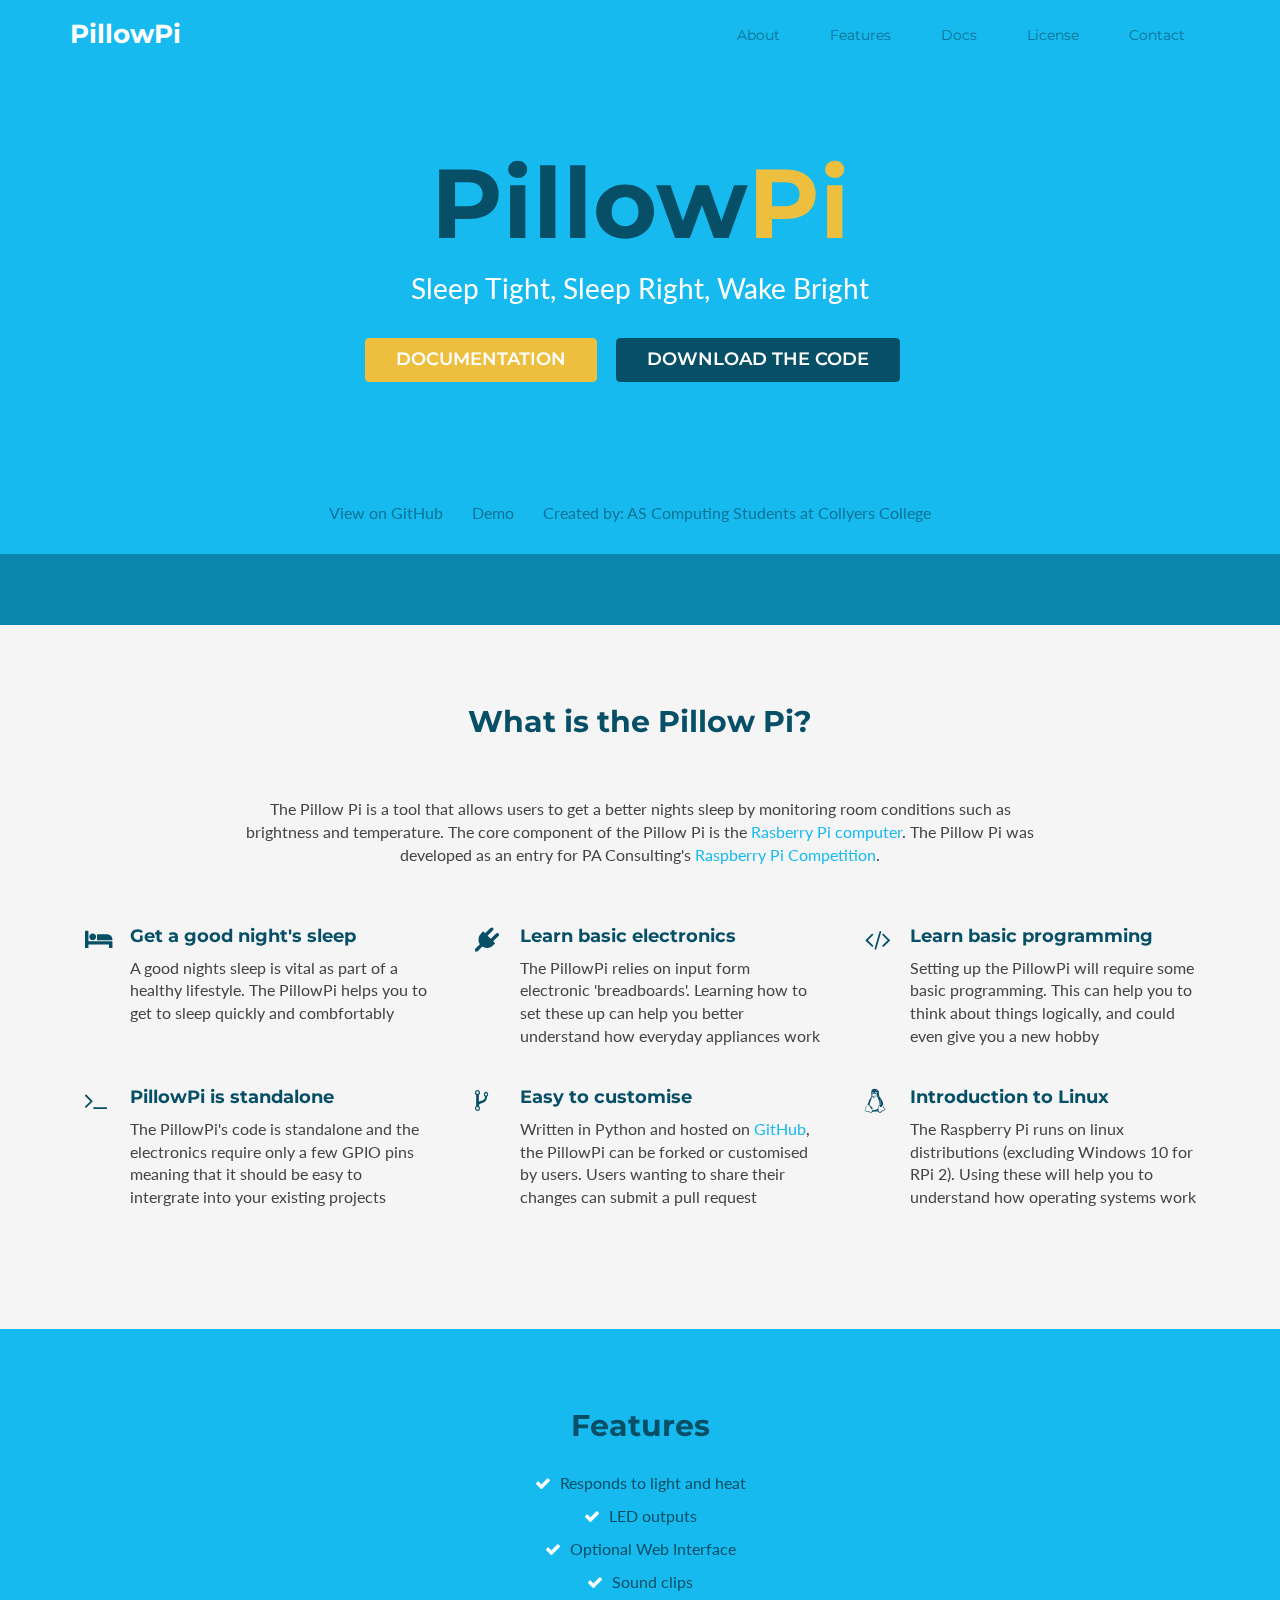
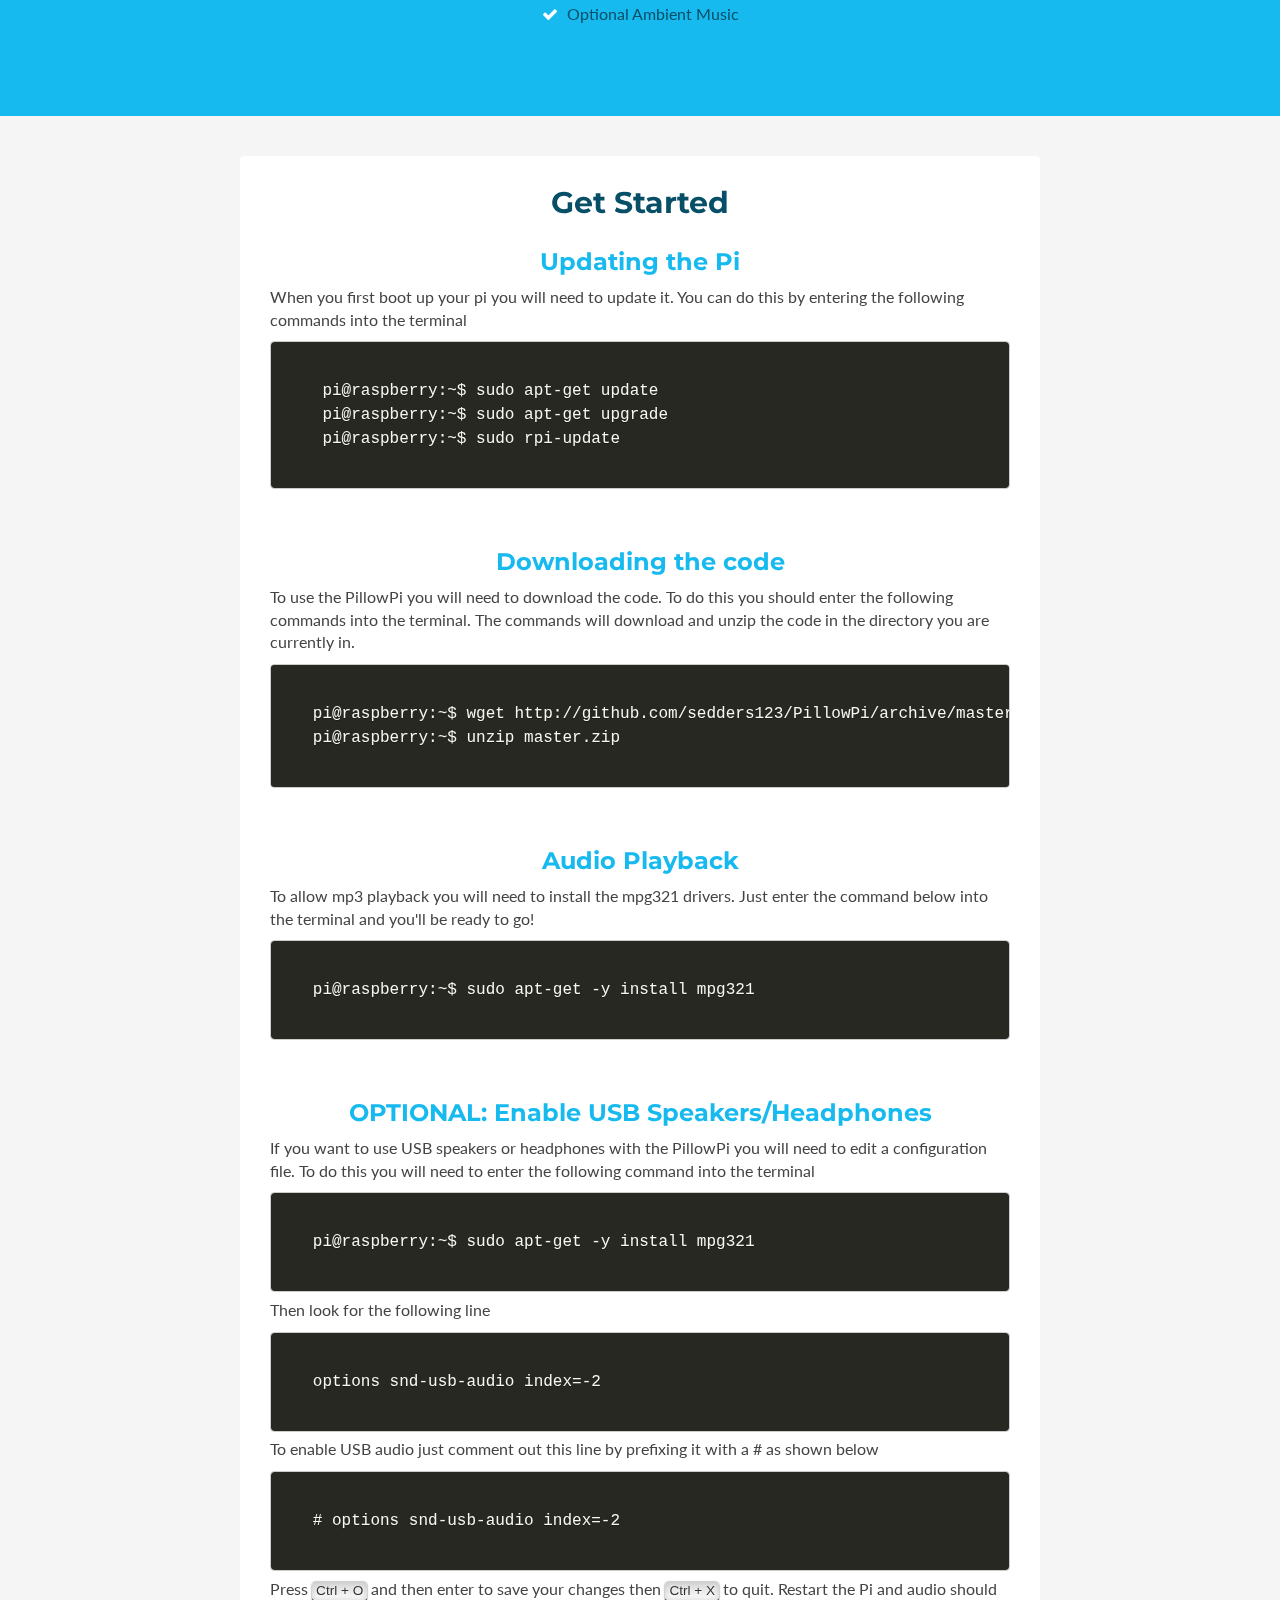
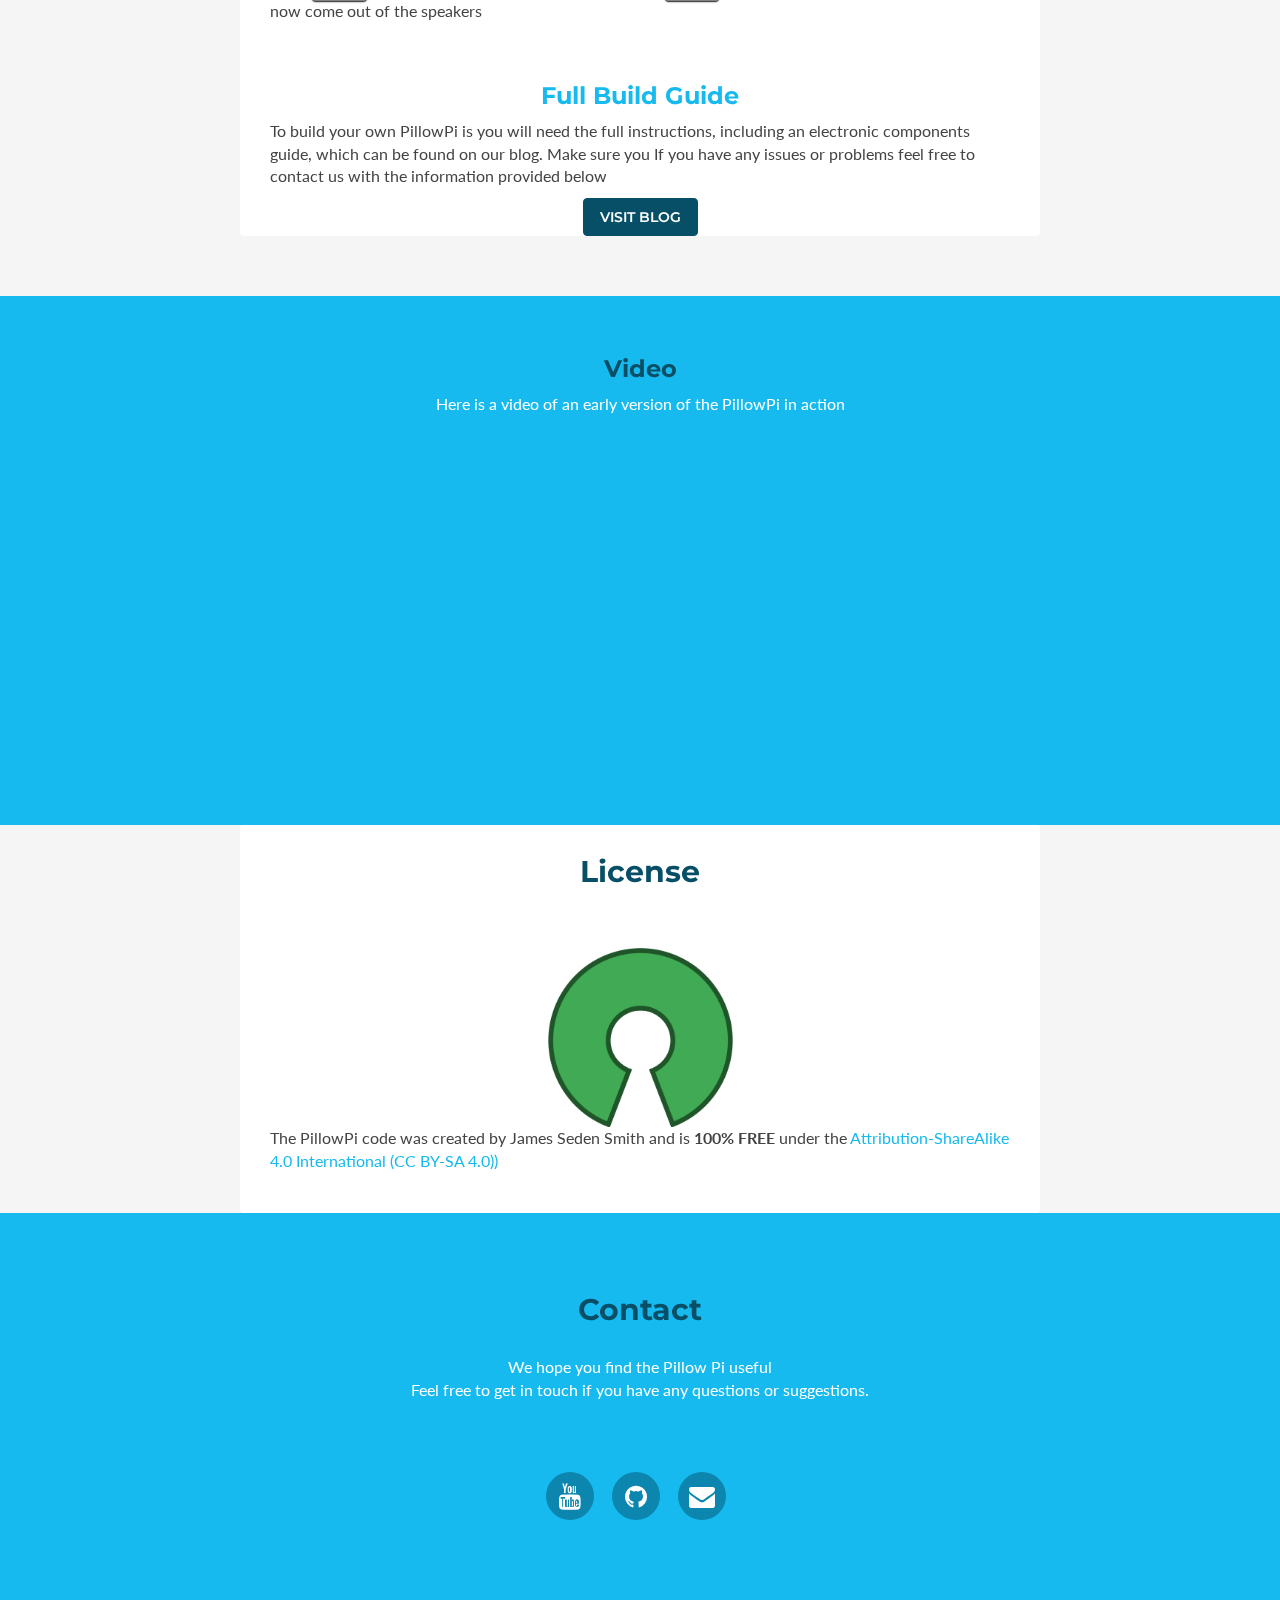
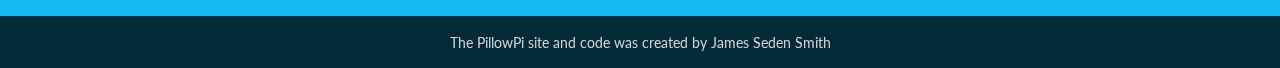
==== index.html @ 6807d746 "Updated author" ====
<!DOCTYPE html>
<!--[if IE 8]> <html lang="en" class="ie8"> <![endif]-->  
<!--[if IE 9]> <html lang="en" class="ie9"> <![endif]-->  
<!--[if !IE]><!--> <html lang="en"> <!--<![endif]-->  
<head>
    <title>PillowPi</title>
    
    <!-- Meta -->
    <meta charset="utf-8">
    <meta name="google-site-verification" content="7mF_4MJYPUbx2TLT_nR3SEVVnuC823m-mjqjz_5yLyI" />
    <meta http-equiv="X-UA-Compatible" content="IE=edge">
    <meta name="viewport" content="width=device-width, initial-scale=1.0">
    <meta name="description" content="PillowPi. Sleep tight, Sleep Right, Wake Bright">
    <meta name="author" content="Collyers College">
    
    <!-- Favicon Metas --->
    <meta name="msapplication-TileColor" content="#da532c">
    <meta name="msapplication-TileImage" content="/favicons/mstile-144x144.png">
    <meta name="msapplication-config" content="/favicons/browserconfig.xml">
    <meta name="theme-color" content="#ffffff">
    
    <!-- Favicon Files --->
    <link rel="apple-touch-icon" sizes="57x57" href="/favicons/apple-touch-icon-57x57.png">
    <link rel="apple-touch-icon" sizes="60x60" href="/favicons/apple-touch-icon-60x60.png">
    <link rel="apple-touch-icon" sizes="72x72" href="/favicons/apple-touch-icon-72x72.png">
    <link rel="apple-touch-icon" sizes="76x76" href="/favicons/apple-touch-icon-76x76.png">
    <link rel="apple-touch-icon" sizes="114x114" href="/favicons/apple-touch-icon-114x114.png">
    <link rel="apple-touch-icon" sizes="120x120" href="/favicons/apple-touch-icon-120x120.png">
    <link rel="apple-touch-icon" sizes="144x144" href="/favicons/apple-touch-icon-144x144.png">
    <link rel="apple-touch-icon" sizes="152x152" href="/favicons/apple-touch-icon-152x152.png">
    <link rel="apple-touch-icon" sizes="180x180" href="/favicons/apple-touch-icon-180x180.png">
    <link rel="icon" type="image/png" href="/favicons/favicon-32x32.png" sizes="32x32">
    <link rel="icon" type="image/png" href="/favicons/android-chrome-192x192.png" sizes="192x192">
    <link rel="icon" type="image/png" href="/favicons/favicon-96x96.png" sizes="96x96">
    <link rel="icon" type="image/png" href="/favicons/favicon-16x16.png" sizes="16x16">
    <link rel="manifest" href="/favicons/manifest.json">
    <link rel="shortcut icon" href="favicon.ico">

    <!--- Fonts --->
    <link href='http://fonts.googleapis.com/css?family=Lato:300,400,300italic,400italic' rel='stylesheet' type='text/css'>
    <link href='http://fonts.googleapis.com/css?family=Montserrat:400,700' rel='stylesheet' type='text/css'>
    
    <!-- Global CSS -->
    <link rel="stylesheet" href="assets/plugins/bootstrap/css/bootstrap.min.css">
    
    <!-- Plugins CSS -->    
    <link rel="stylesheet" href="assets/plugins/font-awesome/css/font-awesome.css">
    <link rel="stylesheet" href="assets/plugins/prism/prism.css">
    
    <!-- Theme CSS -->  
    <link id="theme-style" rel="stylesheet" href="assets/css/styles.css">
    <link rel="stylesheet" href="assets/css/keys.css">
    
    <!--[if lt IE 9]>
      <script src="https://oss.maxcdn.com/libs/html5shiv/3.7.0/html5shiv.js"></script>
      <script src="https://oss.maxcdn.com/libs/respond.js/1.4.2/respond.min.js"></script>
    <![endif]-->
</head> 

<body data-spy="scroll">
    
    <!-- ******HEADER****** --> 
    <header id="header" class="header">  
        <div class="container">            
            <h1 class="logo pull-left">
                <a class="scrollto" href="#promo">
                    <span class="logo-title">PillowPi</span>
                </a>
            </h1><!--//logo-->              
            <nav id="main-nav" class="main-nav navbar-right" role="navigation">
                <div class="navbar-header">
                    <button class="navbar-toggle" type="button" data-toggle="collapse" data-target="#navbar-collapse">
                        <span class="sr-only">Toggle navigation</span>
                        <span class="icon-bar"></span>
                        <span class="icon-bar"></span>
                        <span class="icon-bar"></span>
                    </button><!--//nav-toggle-->
                </div><!--//navbar-header-->            
                <div class="navbar-collapse collapse" id="navbar-collapse">
                    <ul class="nav navbar-nav">
                        <li class="active nav-item sr-only"><a class="scrollto" href="#promo">Home</a></li>
                        <li class="nav-item"><a class="scrollto" href="#about">About</a></li>
                        <li class="nav-item"><a class="scrollto" href="#features">Features</a></li>
                        <li class="nav-item"><a class="scrollto" href="#docs">Docs</a></li>
                        <li class="nav-item"><a class="scrollto" href="#license">License</a></li>                        
                        <li class="nav-item last"><a class="scrollto" href="#contact">Contact</a></li>
                    </ul><!--//nav-->
                </div><!--//navabr-collapse-->
            </nav><!--//main-nav-->
        </div>
    </header><!--//header-->
    
    <!-- ******PROMO****** -->
    <section id="promo" class="promo section offset-header">
        <div class="container text-center">
            <h2 class="title">Pillow<span class="highlight">Pi</span></h2>
            <p class="intro">Sleep Tight, Sleep Right, Wake Bright</p>
            <div class="btns">
                <a class="btn btn-cta-secondary scrollto" href="#docs" target="_blank">Documentation</a>
                <a class="btn btn-cta-primary" href="https://github.com/sedders123/PillowPi/archive/master.zip" target="_blank">Download the code</a>
            </div>
            <ul class="meta list-inline">
                <li><a href="https://www.github.com/sedders123/PillowPi" title="Go to GitHub" target="_blank">View on GitHub</a></li>
                <li><a href="https://www.youtube.com/watch?v=LB8kQxsH_DI" title="Watch a demonstration" target="_blank">Demo</a></li>
                <li>Created by: AS Computing Students at <a href="http://www.collyers.ac.uk" title="Collyers College" target="_blank">Collyers College</a></li>
            </ul><!--//meta-->
        </div><!--//container-->
        <div class="social-media">
            <div class="social-media-inner container text-center">
                <ul class="list-inline">
                    <li class="github-star"><iframe src="http://ghbtns.com/github-btn.html?user=sedders123&repo=PillowPi&type=star&count=true" allowtransparency="true" frameborder="0" scrolling="0" width="110" height="20"></iframe></li>
                    <li class="github-fork"><iframe src="http://ghbtns.com/github-btn.html?user=sedders123&repo=PillowPi&type=fork&count=true" allowtransparency="true" frameborder="0" scrolling="0" width="53" height="20"></iframe></li>
                    
                    <li class="github-follow"><iframe src="http://ghbtns.com/github-btn.html?user=sedders123&type=follow&count=true"
  allowtransparency="true" frameborder="0" scrolling="0" width="165" height="20"></iframe></li>
                    
                </ul>
            </div>
        </div>
    </section><!--//promo-->
    
    <!-- ******ABOUT****** --> 
    <section id="about" class="about section">
        <div class="container">
            <h2 class="title text-center">What is the Pillow Pi?</h2>
            <p class="intro text-center">The Pillow Pi is a tool that allows users to get a better nights sleep by monitoring room conditions such as brightness and temperature. The core component of the Pillow Pi is the <a href="http://www.raspberrypi.org/" title="Raspberry Pi Foundation" target="_blank">Rasberry Pi computer</a>. The Pillow Pi was developed as an entry for PA Consulting's <a href="http://www.paconsulting.com/events/pas-new-raspberry-pi-competition-for-2014-15/" title="PA Consulting's Website" target="_blank">Raspberry Pi Competition</a>.</p>
            <div class="row">
                <div class="item col-md-4 col-sm-6 col-xs-12">
                    <div class="icon-holder">
                        <i class="fa fa-bed"></i>
                    </div>
                    <div class="content">
                        <h3 class="sub-title">Get a good night's sleep</h3>
                        <p>A good nights sleep is vital as part of a healthy lifestyle. The PillowPi helps you to get to sleep quickly and combfortably</p>
                    </div><!--//content-->
                </div><!--//item-->
                <div class="item col-md-4 col-sm-6 col-xs-12">
                    <div class="icon-holder">
                        <i class="fa fa-plug"></i>
                    </div>
                    <div class="content">
                        <h3 class="sub-title">Learn basic electronics</h3>
                        <p>The PillowPi relies on input form electronic 'breadboards'. Learning how to set these up can help you better understand how everyday appliances work</p>
                    </div><!--//content-->
                </div><!--//item-->
                <div class="item col-md-4 col-sm-6 col-xs-12">
                    <div class="icon-holder">
                        <i class="fa fa-code"></i>
                    </div>
                    <div class="content">
                        <h3 class="sub-title">Learn basic programming</h3>
                        <p>Setting up the PillowPi will require some basic programming. This can help you to think about things logically, and could even give you a new hobby</p>
                    </div><!--//content-->
                </div><!--//item-->           
                <div class="clearfix visible-md"></div>    
                <div class="item col-md-4 col-sm-6 col-xs-12">
                    <div class="icon-holder">
                        <i class="fa fa-terminal"></i>
                    </div>
                    <div class="content">
                        <h3 class="sub-title">PillowPi is standalone</h3>
                        <p>The PillowPi's code is standalone and the electronics require only a few GPIO pins meaning that it should be easy to intergrate into your existing projects</p>
                    </div><!--//content-->
                </div><!--//item-->                
                <div class="item col-md-4 col-sm-6 col-xs-12">
                    <div class="icon-holder">
                        <i class="fa fa-code-fork"></i>
                    </div>
                    <div class="content">
                        <h3 class="sub-title">Easy to customise</h3>
                        <p>Written in Python and hosted on <a href="https://www.github.com/sedders123/PillowPi" title="GitHub" target="_blank">GitHub</a>, the PillowPi can be forked or customised by users. Users wanting to share their changes can submit a pull request </p>
                    </div><!--//content-->
                </div><!--//item-->
                <div class="item col-md-4 col-sm-6 col-xs-12">
                    <div class="icon-holder">
                        <i class="fa fa-linux"></i>
                    </div>
                    <div class="content">
                        <h3 class="sub-title">Introduction to Linux</h3>
                        <p>The Raspberry Pi runs on linux distributions (excluding Windows 10 for RPi 2). Using these will help you to understand how operating systems work</p>
                    </div><!--//content-->
                </div><!--//item-->               
            </div><!--//row-->            
        </div><!--//container-->
    </section><!--//about-->
    
    <!-- ******FEATURES****** --> 
    <section id="features" class="features section">
        <div class="container text-center">
            <h2 class="title">Features</h2>
            <ul class="feature-list list-unstyled">
                <li><i class="fa fa-check"></i> Responds to light and heat</li>
                <li><i class="fa fa-check"></i> LED outputs</li>
                <li><i class="fa fa-check"></i> Optional Web Interface</li>
                <li><i class="fa fa-check"></i> Sound clips</li>
                <li><i class="fa fa-check"></i> Optional Ambient Music</li>
            </ul>
        </div><!--//container-->
    </section><!--//features-->
    
    <!-- ******DOCS****** --> 
    <section id="docs" class="docs section">
        <div class="container">
            <div class="docs-inner">
            <h2 class="title text-center">Get Started</h2>            
            <div class="block">
                <h3 class="sub-title text-center">Updating the Pi</h3>
                <p>When you first boot up your pi you will need to update it. You can do this by entering the following commands into the terminal</p>

                <div class="code-block">
                    <pre><code class="language-markup">
    pi@raspberry:~$ sudo apt-get update
    pi@raspberry:~$ sudo apt-get upgrade
    pi@raspberry:~$ sudo rpi-update
                     </code></pre>
                </div><!--//code-block-->
            </div><!--//block-->
            
            <div class="block">
                <h3 class="sub-title text-center">Downloading the code</h3>
                <p>To use the PillowPi you will need to download the code. To do this you should enter the following commands into the terminal. The commands will download and unzip the code in the directory you are currently in. </p>
                
                <div class="code-block">
                    <pre>
    <code class="language-markup">
   pi@raspberry:~$ wget http://github.com/sedders123/PillowPi/archive/master.zip
   pi@raspberry:~$ unzip master.zip
    </code></pre>
                </div><!--//code-block-->
            </div><!--//block-->
                
            <div class="block">
                <h3 class="sub-title text-center">Audio Playback</h3>
                <p>To allow mp3 playback you will need to install the mpg321 drivers. Just enter the command below into the terminal and you'll be ready to go!</p>
                
                <div class="code-block">
                    <pre>
    <code class="language-markup">
   pi@raspberry:~$ sudo apt-get -y install mpg321
    </code></pre>
                </div><!--//code-block-->
            </div><!--//block-->
                
            <div class="block">
                <h3 class="sub-title text-center">OPTIONAL: Enable USB Speakers/Headphones</h3>
                <p>If you want to use USB speakers or headphones with the PillowPi you will need to edit a configuration file. To do this you will need to enter the following command into the terminal</p>
                
                <div class="code-block">
                    <pre>
    <code class="language-markup">
   pi@raspberry:~$ sudo apt-get -y install mpg321
    </code></pre>
                </div><!--//code-block-->
                <p>Then look for the following line</p>
                <div class="code-block">
                    <pre>
    <code class="language-markup">
   options snd-usb-audio index=-2
    </code></pre>
                </div><!--//code-block-->
                <p>To enable USB audio just comment out this line by prefixing it with a # as shown below</p>
                <div class="code-block">
                    <pre>
    <code class="language-markup">
   # options snd-usb-audio index=-2
    </code></pre>
                </div><!--//code-block-->
                <p>Press <kbd class="light">Ctrl + O</kbd> and then enter to save your changes then <kbd class="light">Ctrl + X</kbd> to quit. Restart the Pi and audio should now come out of the speakers</p>
            </div><!--//block-->
            <div class="block">
                <h3 class="sub-title text-center">Full Build Guide</h3>
                <p>To build your own PillowPi is you will need the full instructions, including an electronic components guide, which can be found on our blog. Make sure you If you have any issues or problems feel free to contact us with the information provided below</p>
                <p class="text-center">
                    <a class="btn btn-cta-primary" href="http://collyersstudentraspberrypi.blogspot.co.uk/" title="Blog" target="_blank">Visit Blog</a>
                </p>
            </div><!--//block-->
            
            </div><!--//docs-inner-->         
        </div><!--//container-->
    </section><!--//features-->
    
    <!-- ******VIDEO****** -->
    <section id="video" class="video section">
    <h3 class="sub-title text-center">Video</h3>
    <div class="container text-center">
        <p>Here is a video of an early version of the PillowPi in action</p>
        <iframe align="center" width="480" height="360" src="https://www.youtube.com/embed/LB8kQxsH_DI" frameborder="0" allowfullscreen></iframe>
    </div>
    </section>
    
    <!-- ******LICENSE****** --> 
    <section id="license" class="license section">
        <div class="container">
            <div class="license-inner">
            <h2 class="title text-center">License</h2>
                <img class="open-source" src="/assets/img/open-source.png" style=""/>
                <div class="info">
                    <p>The PillowPi code was created by James Seden Smith and is <strong>100% FREE</strong> under the <a href="http://creativecommons.org/licenses/by-sa/4.0/" target="_blank">Attribution-ShareAlike 4.0 International (CC BY-SA 4.0))</a></p>
                </div><!--//info-->
            </div><!--//license-inner-->
        </div><!--//container-->
    </section><!--//how-->
    
    <!-- ******TEAM BIO'S****** -->
    <!---<section id="team" class="team section">
        <div class="container">
            <div class="team-inner">
                <h2 class="title text-center">Meet the Team</h2>
                <p class="intro text-center">The PillowPi wouldn't have come into exsitance if it weren't for the efforts of the members of our team. Now you get the chance to meet them</p>
                <div class="profiles">
                    <div class="pic">
                        
                    </div>
                    <div class="text">
                        <h3 class="sub-title">Diane</h3>
                        <p>Our guide through the world of computer science</p>
                    </div>
                </div>
            </div>
        </div>
    </section> -->
    <!-- ******CONTACT****** --> 
    <section id="contact" class="contact section has-pattern">
        <div class="container">
            <div class="contact-inner">
                <h2 class="title  text-center">Contact</h2>
                <p class="intro  text-center">We hope you find the Pillow Pi useful <br />Feel free to get in touch if you have any questions or suggestions.</p>
                <div class="info text-center">
                    <ul class="social-icons list-inline">
                        <li><a href="https://www.youtube.com/channel/UCPVSzvNLIbVGa9dvXC6c_Ag" title="YouTube"><i class="fa fa-youtube"></i></a></li>
                        <li><a href="http://www.github.com/sedders123/PillowPi" title="GitHub"><i class="fa fa-github"></i></a></li>  
                        <li class="last"><a href="mailto:14sedensmj68@collyers.ac.uk" title="Email"><i class="fa fa-envelope"></i></a></li>
                    </ul>
                </div><!--//info-->
            </div><!--//contact-inner-->
        </div><!--//container-->
    </section><!--//contact-->  
      
    <!-- ******FOOTER****** --> 
    <footer class="footer">
        <div class="container text-center">
            <small class="copyright">The PillowPi site and code was created by James Seden Smith</small>
        </div><!--//container-->
    </footer><!--//footer-->
     
    <!-- Javascript -->          
    <script type="text/javascript" src="assets/plugins/jquery-1.11.1.min.js"></script>
    <script type="text/javascript" src="assets/plugins/jquery-migrate-1.2.1.min.js"></script>    
    <script type="text/javascript" src="assets/plugins/jquery.easing.1.3.js"></script>   
    <script type="text/javascript" src="assets/plugins/bootstrap/js/bootstrap.min.js"></script>     
    <script type="text/javascript" src="assets/plugins/jquery-scrollTo/jquery.scrollTo.min.js"></script> 
    <script type="text/javascript" src="assets/plugins/prism/prism.js"></script>    
    <script type="text/javascript" src="assets/js/main.js"></script>
    
    <!--- Copyright --->
    <!--- Theme designed by Xiaoying Riley ---
        <!-- 
    <footer class="footer">
        <div class="container text-center">
            <small class="copyright">Designed with <i class="fa fa-heart"></i> by <a href="http://themes.3rdwavemedia.com" target="_blank">Xiaoying Riley</a> for developers</small>
        </div>
    </footer>
 --> 
</body>
</html>
---- assets/plugins/prism/prism.css ----
/* http://prismjs.com/download.html?themes=prism-okaidia&languages=markup+css+clike+javascript+php+python */
/**
 * okaidia theme for JavaScript, CSS and HTML
 * Loosely based on Monokai textmate theme by http://www.monokai.nl/
 * @author ocodia
 */

code[class*="language-"],
pre[class*="language-"] {
	color: #f8f8f2;
	text-shadow: 0 1px rgba(0, 0, 0, 0.3);
	font-family: Consolas, Monaco, 'Andale Mono', monospace;
	direction: ltr;
	text-align: left;
	white-space: pre;
	word-spacing: normal;
	word-break: normal;
	line-height: 1.5;

	-moz-tab-size: 4;
	-o-tab-size: 4;
	tab-size: 4;

	-webkit-hyphens: none;
	-moz-hyphens: none;
	-ms-hyphens: none;
	hyphens: none;
}

/* Code blocks */
pre[class*="language-"] {
	padding: 1em;
	margin: .5em 0;
	overflow: auto;
	border-radius: 0.3em;
}

:not(pre) > code[class*="language-"],
pre[class*="language-"] {
	background: #272822;
}

/* Inline code */
:not(pre) > code[class*="language-"] {
	padding: .1em;
	border-radius: .3em;
}

.token.comment,
.token.prolog,
.token.doctype,
.token.cdata {
	color: slategray;
}

.token.punctuation {
	color: #f8f8f2;
}

.namespace {
	opacity: .7;
}

.token.property,
.token.tag,
.token.constant,
.token.symbol,
.token.deleted {
	color: #f92672;
}

.token.boolean,
.token.number {
	color: #ae81ff;
}

.token.selector,
.token.attr-name,
.token.string,
.token.char,
.token.builtin,
.token.inserted {
	color: #a6e22e;
}

.token.operator,
.token.entity,
.token.url,
.language-css .token.string,
.style .token.string,
.token.variable {
	color: #f8f8f2;
}

.token.atrule,
.token.attr-value {
	color: #e6db74;
}

.token.keyword {
	color: #66d9ef;
}

.token.regex,
.token.important {
	color: #fd971f;
}

.token.important {
	font-weight: bold;
}

.token.entity {
	cursor: help;
}
---- assets/css/styles.css ----
/*   
 * Template Name: devAid - Responsive Website Template for developers
 * Version: 1.0
 * Author: Xiaoying Riley at 3rd Wave Media
 * Website: http://themes.3rdwavemedia.com/
 * Twitter: @3rdwave_themes
*/
/* Default */
/* ======= Base ======= */
body {
  font-family: 'Lato', arial, sans-serif;
  color: #444444;
  font-size: 16px;
  -webkit-font-smoothing: antialiased;
  -moz-osx-font-smoothing: grayscale;
}
h1,
h2,
h3,
h4,
h5,
h6 {
  font-family: 'Montserrat', sans-serif;
  font-weight: 700;
  color: #17baef;
}
a {
  color: #17baef;
  -webkit-transition: all 0.4s ease-in-out;
  -moz-transition: all 0.4s ease-in-out;
  -ms-transition: all 0.4s ease-in-out;
  -o-transition: all 0.4s ease-in-out;
}
a:hover {
  text-decoration: underline;
  color: #0e98c5;
}
.btn,
a.btn {
  -webkit-transition: all 0.4s ease-in-out;
  -moz-transition: all 0.4s ease-in-out;
  -ms-transition: all 0.4s ease-in-out;
  -o-transition: all 0.4s ease-in-out;
  font-family: 'Montserrat', arial, sans-serif;
  padding: 8px 16px;
  font-weight: bold;
}
.btn .fa,
a.btn .fa {
  margin-right: 5px;
}
.btn:focus,
a.btn:focus {
  color: #fff;
}
a.btn-cta-primary,
.btn-cta-primary {
  background: #074f66;
  border: 1px solid #074f66;
  color: #fff;
  font-weight: 600;
  text-transform: uppercase;
}
a.btn-cta-primary:hover,
.btn-cta-primary:hover {
  background: #053c4e;
  border: 1px solid #053c4e;
  color: #fff;
}
a.btn-cta-secondary,
.btn-cta-secondary {
  background: #eebf3f;
  border: 1px solid #eebf3f;
  color: #fff;
  font-weight: 600;
  text-transform: uppercase;
}
a.btn-cta-secondary:hover,
.btn-cta-secondary:hover {
  background: #ecb728;
  border: 1px solid #ecb728;
  color: #fff;
}
.text-highlight {
  color: #074f66;
}
.offset-header {
  padding-top: 90px;
}
pre code {
  font-size: 16px;
}
/* ======= Header ======= */
.header {
  padding: 10px 0;
  background: #17baef;
  color: #fff;
  position: fixed;
  width: 100%;
}
.header.navbar-fixed-top {
  background: #fff;
  z-index: 9999;
  -webkit-box-shadow: 0 0 4px rgba(0, 0, 0, 0.4);
  -moz-box-shadow: 0 0 4px rgba(0, 0, 0, 0.4);
  box-shadow: 0 0 4px rgba(0, 0, 0, 0.4);
}
.header.navbar-fixed-top .logo a {
  color: #17baef;
}
.header.navbar-fixed-top .main-nav .nav .nav-item a {
  color: #666666;
}
.header .logo {
  margin: 0;
  font-size: 26px;
  padding-top: 10px;
}
.header .logo a {
  color: #fff;
}
.header .logo a:hover {
  text-decoration: none;
}
.header .main-nav button {
  background: #074f66;
  color: #fff !important;
  -webkit-border-radius: 4px;
  -moz-border-radius: 4px;
  -ms-border-radius: 4px;
  -o-border-radius: 4px;
  border-radius: 4px;
  -moz-background-clip: padding;
  -webkit-background-clip: padding-box;
  background-clip: padding-box;
}
.header .main-nav button:focus {
  outline: none;
}
.header .main-nav button .icon-bar {
  background-color: #fff;
}
.header .main-nav .navbar-collapse {
  padding: 0;
}
.header .main-nav .nav .nav-item {
  font-weight: normal;
  margin-right: 30px;
  font-family: 'Montserrat', sans-serif;
}
.header .main-nav .nav .nav-item.active a {
  color: #17baef;
  background: none;
}
.header .main-nav .nav .nav-item a {
  color: #0a7396;
  -webkit-transition: none;
  -moz-transition: none;
  -ms-transition: none;
  -o-transition: none;
  font-size: 14px;
  padding: 15px 10px;
}
.header .main-nav .nav .nav-item a:hover {
  color: #074f66;
  background: none;
}
.header .main-nav .nav .nav-item a:focus {
  outline: none;
  background: none;
}
.header .main-nav .nav .nav-item a:active {
  outline: none;
  background: none;
}
.header .main-nav .nav .nav-item.active {
  color: #17baef;
}
.header .main-nav .nav .nav-item.last {
  margin-right: 0;
}
/* ======= Promo Section ======= */
.promo {
  background: #17baef;
  color: #fff;
  padding-top: 150px;
}
.promo .title {
  font-size: 98px;
  color: #074f66;
  margin-top: 0;
}
.promo .title .highlight {
  color: #eebf3f;
}
.promo .intro {
  font-size: 28px;
  max-width: 680px;
  margin: 0 auto;
  margin-bottom: 30px;
}
.promo .btns .btn {
  margin-right: 15px;
  font-size: 18px;
  padding: 8px 30px;
}
.promo .meta {
  margin-top: 120px;
  margin-bottom: 30px;
  color: #0a7396;
}
.promo .meta li {
  margin-right: 15px;
}
.promo .meta a {
  color: #0a7396;
}
.promo .meta a:hover {
  color: #074f66;
}
.promo .social-media {
  background: #0c86ae;
  padding: 10px 0;
  margin: 0 auto;
}
.promo .social-media li {
  margin-top: 15px;
}
.promo .social-media li.facebook-like {
  margin-top: 0;
  position: relative;
  top: -5px;
}
/* ======= About Section ======= */
.about {
  padding: 80px 0;
  background: #f5f5f5;
}
.about .title {
  color: #074f66;
  margin-top: 0;
  margin-bottom: 60px;
}
.about .intro {
  max-width: 800px;
  margin: 0 auto;
  margin-bottom: 60px;
}
.about .item {
  position: relative;
  margin-bottom: 30px;
}
.about .item .icon-holder {
  position: absolute;
  left: 30px;
  top: 0;
}
.about .item .icon-holder .fa {
  font-size: 24px;
  color: #074f66;
}
.about .item .content {
  padding-left: 60px;
}
.about .item .content .sub-title {
  margin-top: 0;
  color: #074f66;
  font-size: 18px;
}
/* ======= Features Section ======= */
.features {
  padding: 80px 0;
  background: #17baef;
  color: #fff;
}
.features .title {
  color: #074f66;
  margin-top: 0;
  margin-bottom: 30px;
}
.features a {
  color: #074f66;
}
.features a:hover {
  color: #042a36;
}
.features .feature-list li {
  margin-bottom: 10px;
  color: #074f66;
}
.features .feature-list li .fa {
  margin-right: 5px;
  color: #fff;
}
/* ======= Docs Section ======= */
.docs {
  padding: 40px 0px 0px 0px;
  background: #f5f5f5;
}
.docs .title {
  color: #074f66;
  margin-top: 0;
  margin-bottom: 30px;
}
.docs .docs-inner {
  max-width: 800px;
  background: #fff;
  padding: 30px 30px 0px 30px;
  -webkit-border-radius: 4px;
  -moz-border-radius: 4px;
  -ms-border-radius: 4px;
  -o-border-radius: 4px;
  border-radius: 4px;
  -moz-background-clip: padding;
  -webkit-background-clip: padding-box;
  background-clip: padding-box;
  margin: 0 auto;
}
.docs .block {
  margin-bottom: 60px;
}
.docs .code-block {
  margin: 30px inherit;
}
.docs .code-block pre[class*="language-"] {
  -webkit-border-radius: 4px;
  -moz-border-radius: 4px;
  -ms-border-radius: 4px;
  -o-border-radius: 4px;
  border-radius: 4px;
  -moz-background-clip: padding;
  -webkit-background-clip: padding-box;
  background-clip: padding-box;
}
/* ======= License Section ======= */
.license {
  padding: 0px 0;
  background: #f5f5f5;
}
.license .title {
  margin-top: 0;
  margin-bottom: 60px;
  color: #074f66;
}
.license .license-inner {
  max-width: 800px;
  background: #fff;
  padding: 30px;
  -webkit-border-radius: 4px;
  -moz-border-radius: 4px;
  -ms-border-radius: 4px;
  -o-border-radius: 4px;
  border-radius: 4px;
  -moz-background-clip: padding;
  -webkit-background-clip: padding-box;
  background-clip: padding-box;
  margin: 0 auto;
}
.license .info {
  max-width: 760px;
  margin: 0 auto;
}
.license .cta-container {
  max-width: 540px;
  margin: 0 auto;
  margin-top: 60px;
  -webkit-border-radius: 4px;
  -moz-border-radius: 4px;
  -ms-border-radius: 4px;
  -o-border-radius: 4px;
  border-radius: 4px;
  -moz-background-clip: padding;
  -webkit-background-clip: padding-box;
  background-clip: padding-box;
}
.license .cta-container .speech-bubble {
  background: #d6f3fc;
  color: #074f66;
  padding: 30px;
  margin-bottom: 30px;
  position: relative;
  -webkit-border-radius: 4px;
  -moz-border-radius: 4px;
  -ms-border-radius: 4px;
  -o-border-radius: 4px;
  border-radius: 4px;
  -moz-background-clip: padding;
  -webkit-background-clip: padding-box;
  background-clip: padding-box;
}
.license .cta-container .speech-bubble:after {
  position: absolute;
  left: 50%;
  bottom: -10px;
  margin-left: -10px;
  content: "";
  display: inline-block;
  width: 0;
  height: 0;
  border-left: 10px solid transparent;
  border-right: 10px solid transparent;
  border-top: 10px solid #d6f3fc;
}
.license .cta-container .icon-holder {
  margin-bottom: 15px;
}
.license .cta-container .icon-holder .fa {
  font-size: 56px;
}
.license .cta-container .intro {
  margin-bottom: 30px;
}
/* ======= Contact Section ======= */
.contact {
  padding: 80px 0;
  background: #17baef;
  color: #fff;
}
.contact .contact-inner {
  max-width: 760px;
  margin: 0 auto;
}
.contact .title {
  color: #074f66;
  margin-top: 0;
  margin-bottom: 30px;
}
.contact .intro {
  margin-bottom: 60px;
}
.contact a {
  color: #074f66;
}
.contact a:hover {
  color: #042a36;
}
.contact .author-message {
  position: relative;
  margin-bottom: 60px;
}
.contact .author-message .profile {
  position: absolute;
  left: 30px;
  top: 15px;
  width: 100px;
  height: 100px;
}
.contact .author-message .profile img {
  -webkit-border-radius: 50%;
  -moz-border-radius: 50%;
  -ms-border-radius: 50%;
  -o-border-radius: 50%;
  border-radius: 50%;
  -moz-background-clip: padding;
  -webkit-background-clip: padding-box;
  background-clip: padding-box;
}
.contact .author-message .speech-bubble {
  margin-left: 155px;
  background: #10b2e7;
  color: #074f66;
  padding: 30px;
  -webkit-border-radius: 4px;
  -moz-border-radius: 4px;
  -ms-border-radius: 4px;
  -o-border-radius: 4px;
  border-radius: 4px;
  -moz-background-clip: padding;
  -webkit-background-clip: padding-box;
  background-clip: padding-box;
  position: relative;
}
.contact .author-message .speech-bubble .sub-title {
  color: #074f66;
  font-size: 16px;
  margin-top: 0;
  margin-bottom: 30px;
}
.contact .author-message .speech-bubble a {
  color: #fff;
}
.contact .author-message .speech-bubble:after {
  position: absolute;
  left: -10px;
  top: 60px;
  content: "";
  display: inline-block;
  width: 0;
  height: 0;
  border-top: 10px solid transparent;
  border-bottom: 10px solid transparent;
  border-right: 10px solid #10b2e7;
}
.contact .author-message .speech-bubble .source {
  margin-top: 30px;
}
.contact .author-message .speech-bubble .source a {
  color: #074f66;
}
.contact .author-message .speech-bubble .source .title {
  color: #0c86ae;
}
.contact .info .sub-title {
  color: #0e98c5;
  margin-bottom: 30px;
  margin-top: 0;
}
.contact .social-icons {
  list-style: none;
  padding: 10px 0;
  margin-bottom: 0;
  display: inline-block;
  margin: 0 auto;
}
.contact .social-icons li {
  float: left;
}
.contact .social-icons li.last {
  margin-right: 0;
}
.contact .social-icons a {
  display: inline-block;
  background: #0c86ae;
  width: 48px;
  height: 48px;
  text-align: center;
  padding-top: 12px;
  -webkit-border-radius: 50%;
  -moz-border-radius: 50%;
  -ms-border-radius: 50%;
  -o-border-radius: 50%;
  border-radius: 50%;
  -moz-background-clip: padding;
  -webkit-background-clip: padding-box;
  background-clip: padding-box;
  margin-right: 8px;
  float: left;
}
.contact .social-icons a:hover {
  background: #e6ad14;
}
.contact .social-icons a .fa {
  color: #fff;
}
.contact .social-icons a .fa:before {
  font-size: 26px;
  text-align: center;
  padding: 0;
}
/* ======= Footer ======= */
.footer {
  padding: 15px 0;
  background: #042a36;
  color: #fff;
}
.footer .copyright {
  -webkit-opacity: 0.8;
  -moz-opacity: 0.8;
  opacity: 0.8;
}
.footer .fa-heart {
  color: #fb866a;
}
/* Extra small devices (phones, less than 768px) */
@media (max-width: 767px) {
  .header .main-nav button {
    margin-right: 0;
  }
  .header .main-nav .navbar-collapse {
    padding-left: 15px;
    padding-right: 15px;
  }
  .promo .btns .btn {
    margin-right: 0;
    clear: both;
    display: block;
    margin-bottom: 30px;
  }
  .promo .title {
    font-size: 66px;
  }
  .promo .meta {
    margin-top: 60px;
  }
  .promo .meta li {
    float: none;
    display: block;
    margin-bottom: 5px;
  }
  .contact .author-message {
    text-align: center;
  }
  .contact .author-message .profile {
    position: static;
    margin: 0 auto;
    margin-bottom: 30px;
  }
  .contact .author-message .speech-bubble {
    margin-left: 0;
  }
  .contact .author-message .speech-bubble:after {
    display: none;
  }
  .contact .social-icons a {
    width: 36px;
    height: 36px;
    padding-top: 7px;
    margin-right: 2px;
  }
  .contact .social-icons a .fa:before {
    font-size: 18px;
  }
}
/* Video */
  .video {
    padding: 40px 0;
    background: #17baef;
    color: #fff;
  }
  .video .sub-title {
    color: #074f66;
  }

/* Team */
  .team {
    padding: 40px 0;
    background: #f5f5f5;

  }
  .team .team-inner {
    max-width: 760px;
    margin: 0 auto;
  }
  .team .profiles {
    text-align: center;
  }
  .team .profiles .pic{
    position: static;
    margin: 0 auto;
    margin-bottom: 30px;
  }
  .team .profiles .text {
    margin-left: 0;
  }
  .team .profiles .text:after {
    display: none;
  }

/* Small devices (tablets, 768px and up) */
/* Medium devices (desktops, 992px and up) */
/* Large devices (large desktops, 1200px and up) */

.license .open-source {
    height: 25%; 
    width: 25%; 
    display: block; 
    margin-left: auto;
    margin-right: auto;
}
---- assets/css/keys.css ----
/**
 * KEYS.css
 *
 * A simple stylesheet for rendering beautiful keyboard-style elements.
 *
 * Author:  Michael Hüneburg
 * Website: http://michaelhue.com/keyscss
 * License: MIT License (see LICENSE.txt)
 */

/* Base style, essential for every key. */
kbd, .key {
	display: inline;
	display: inline-block;
	min-width: 1em;
	padding: .2em .3em;
	font: normal .85em/1 "Lucida Grande", Lucida, Arial, sans-serif;
	text-align: center;
	text-decoration: none;
	-moz-border-radius: .3em;
	-webkit-border-radius: .3em;
	border-radius: .3em;
	border: none;
	cursor: default;
	-moz-user-select: none;
	-webkit-user-select: none;
	user-select: none;
}
kbd[title], .key[title] {
	cursor: help;
}

/* Dark style for display on light background. This is the default style. */
kbd, kbd.dark, .dark-keys kbd, .key, .key.dark, .dark-keys .key {
	background: rgb(80, 80, 80);
	background: -moz-linear-gradient(top, rgb(60, 60, 60), rgb(80, 80, 80));
	background: -webkit-gradient(linear, left top, left bottom, from(rgb(60, 60, 60)), to(rgb(80, 80, 80)));
	color: rgb(250, 250, 250);
	text-shadow: -1px -1px 0 rgb(70, 70, 70);
	-moz-box-shadow: inset 0 0 1px rgb(150, 150, 150), inset 0 -.05em .4em rgb(80, 80, 80), 0 .1em 0 rgb(30, 30, 30), 0 .1em .1em rgba(0, 0, 0, .3);
	-webkit-box-shadow: inset 0 0 1px rgb(150, 150, 150), inset 0 -.05em .4em rgb(80, 80, 80), 0 .1em 0 rgb(30, 30, 30), 0 .1em .1em rgba(0, 0, 0, .3);
	box-shadow: inset 0 0 1px rgb(150, 150, 150), inset 0 -.05em .4em rgb(80, 80, 80), 0 .1em 0 rgb(30, 30, 30), 0 .1em .1em rgba(0, 0, 0, .3);
}

/* Light style for display on dark background. */
kbd.light, .light-keys kbd, .key.light, .light-keys .key {
	background: rgb(250, 250, 250);
	background: -moz-linear-gradient(top, rgb(210, 210, 210), rgb(255, 255, 255));
	background: -webkit-gradient(linear, left top, left bottom, from(rgb(210, 210, 210)), to(rgb(255, 255, 255)));
	color:  rgb(50, 50, 50);
	text-shadow: 0 0 2px rgb(255, 255, 255);
	-moz-box-shadow: inset 0 0 1px rgb(255, 255, 255), inset 0 0 .4em rgb(200, 200, 200), 0 .1em 0 rgb(130, 130, 130), 0 .11em 0 rgba(0, 0, 0, .4), 0 .1em .11em rgba(0, 0, 0, .9);
	-webkit-box-shadow: inset 0 0 1px rgb(255, 255, 255), inset 0 0 .4em rgb(200, 200, 200), 0 .1em 0 rgb(130, 130, 130), 0 .11em 0 rgba(0, 0, 0, .4), 0 .1em .11em rgba(0, 0, 0, .9);
	box-shadow: inset 0 0 1px rgb(255, 255, 255), inset 0 0 .4em rgb(200, 200, 200), 0 .1em 0 rgb(130, 130, 130), 0 .11em 0 rgba(0, 0, 0, .4), 0 .1em .11em rgba(0, 0, 0, .9);
}
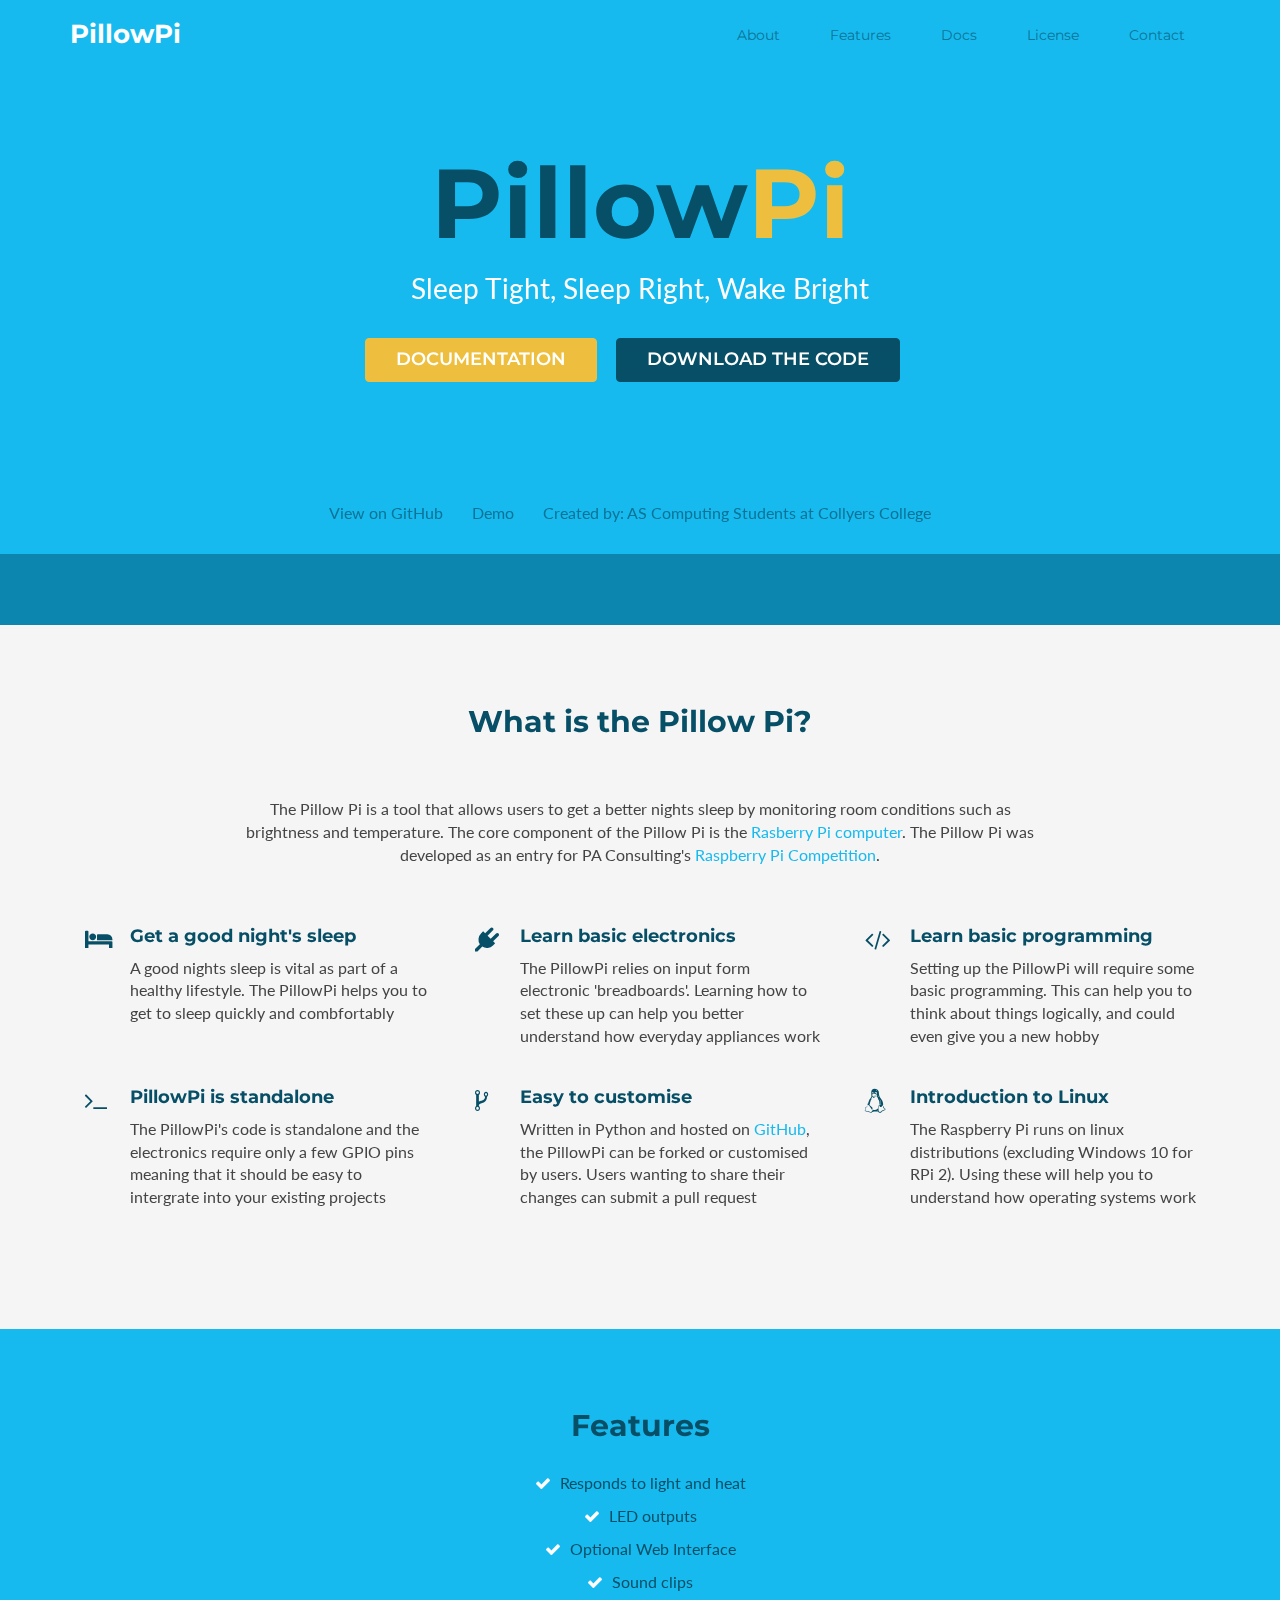
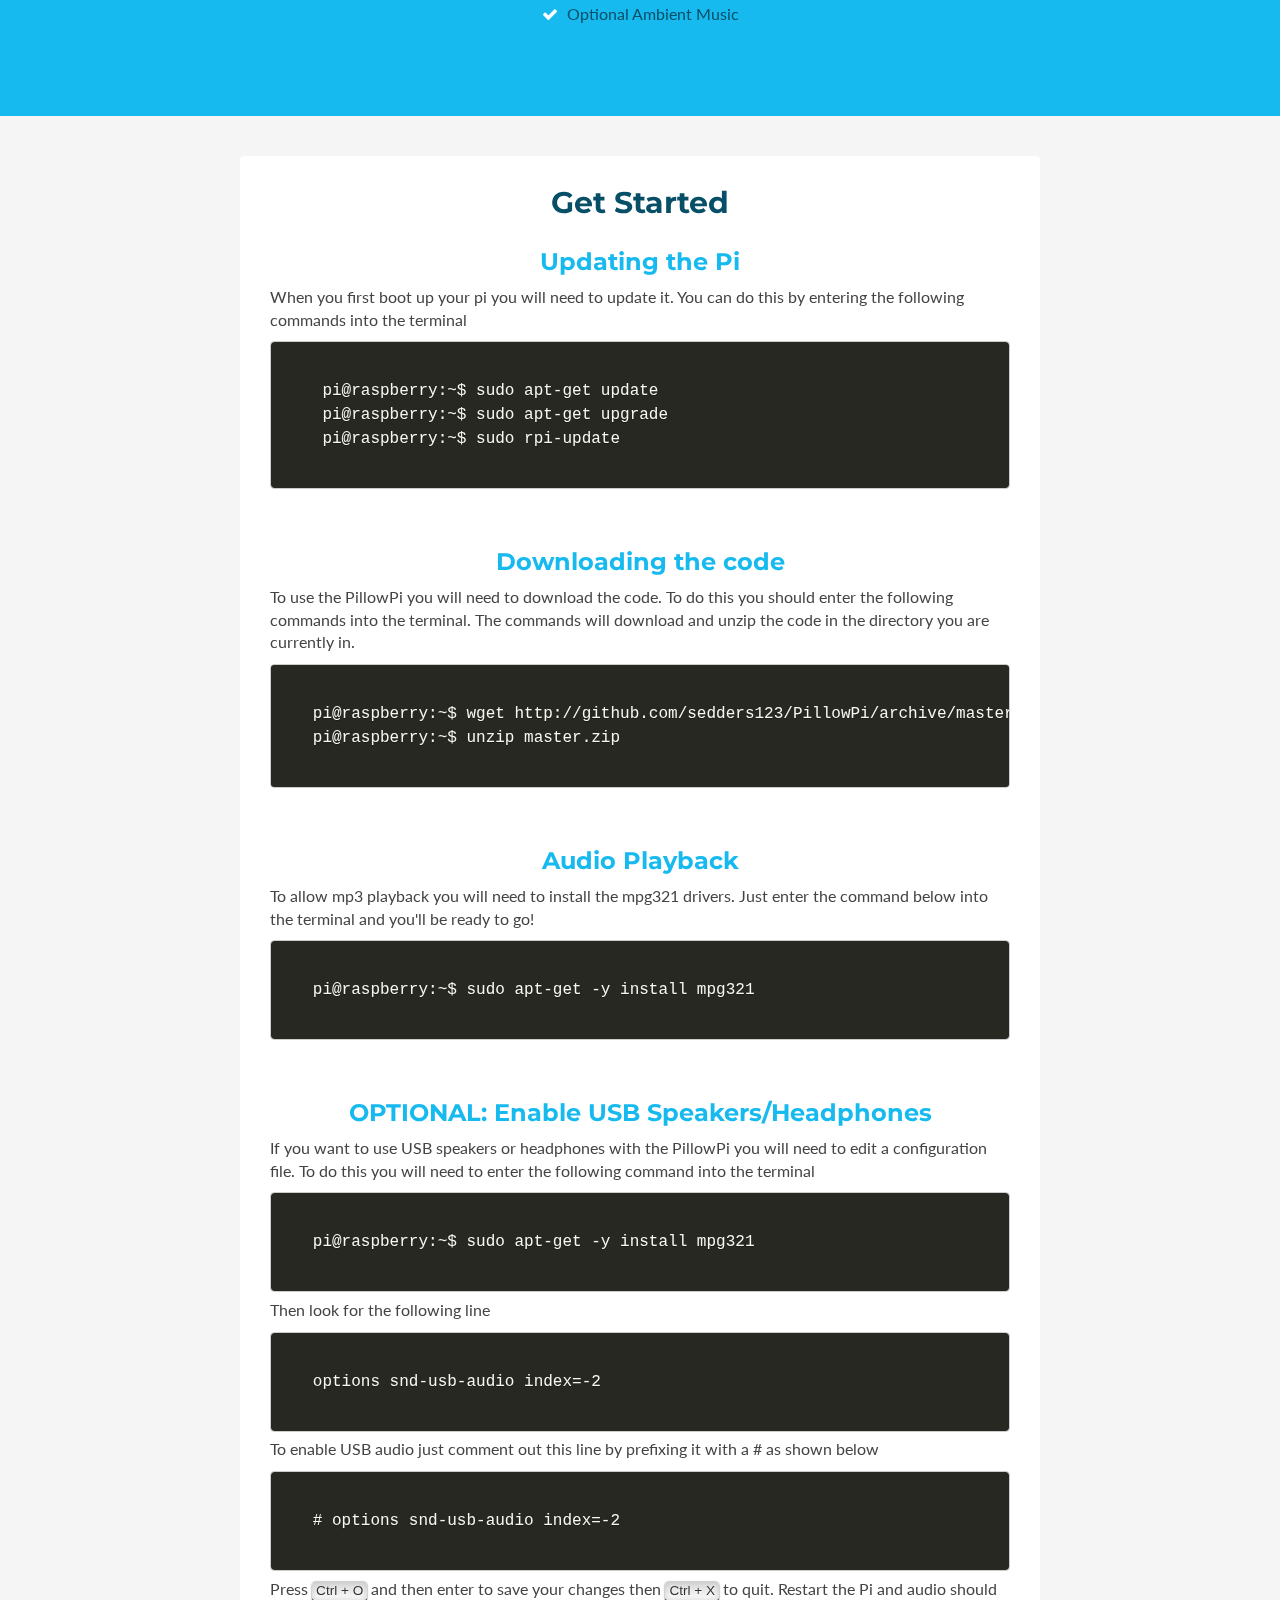
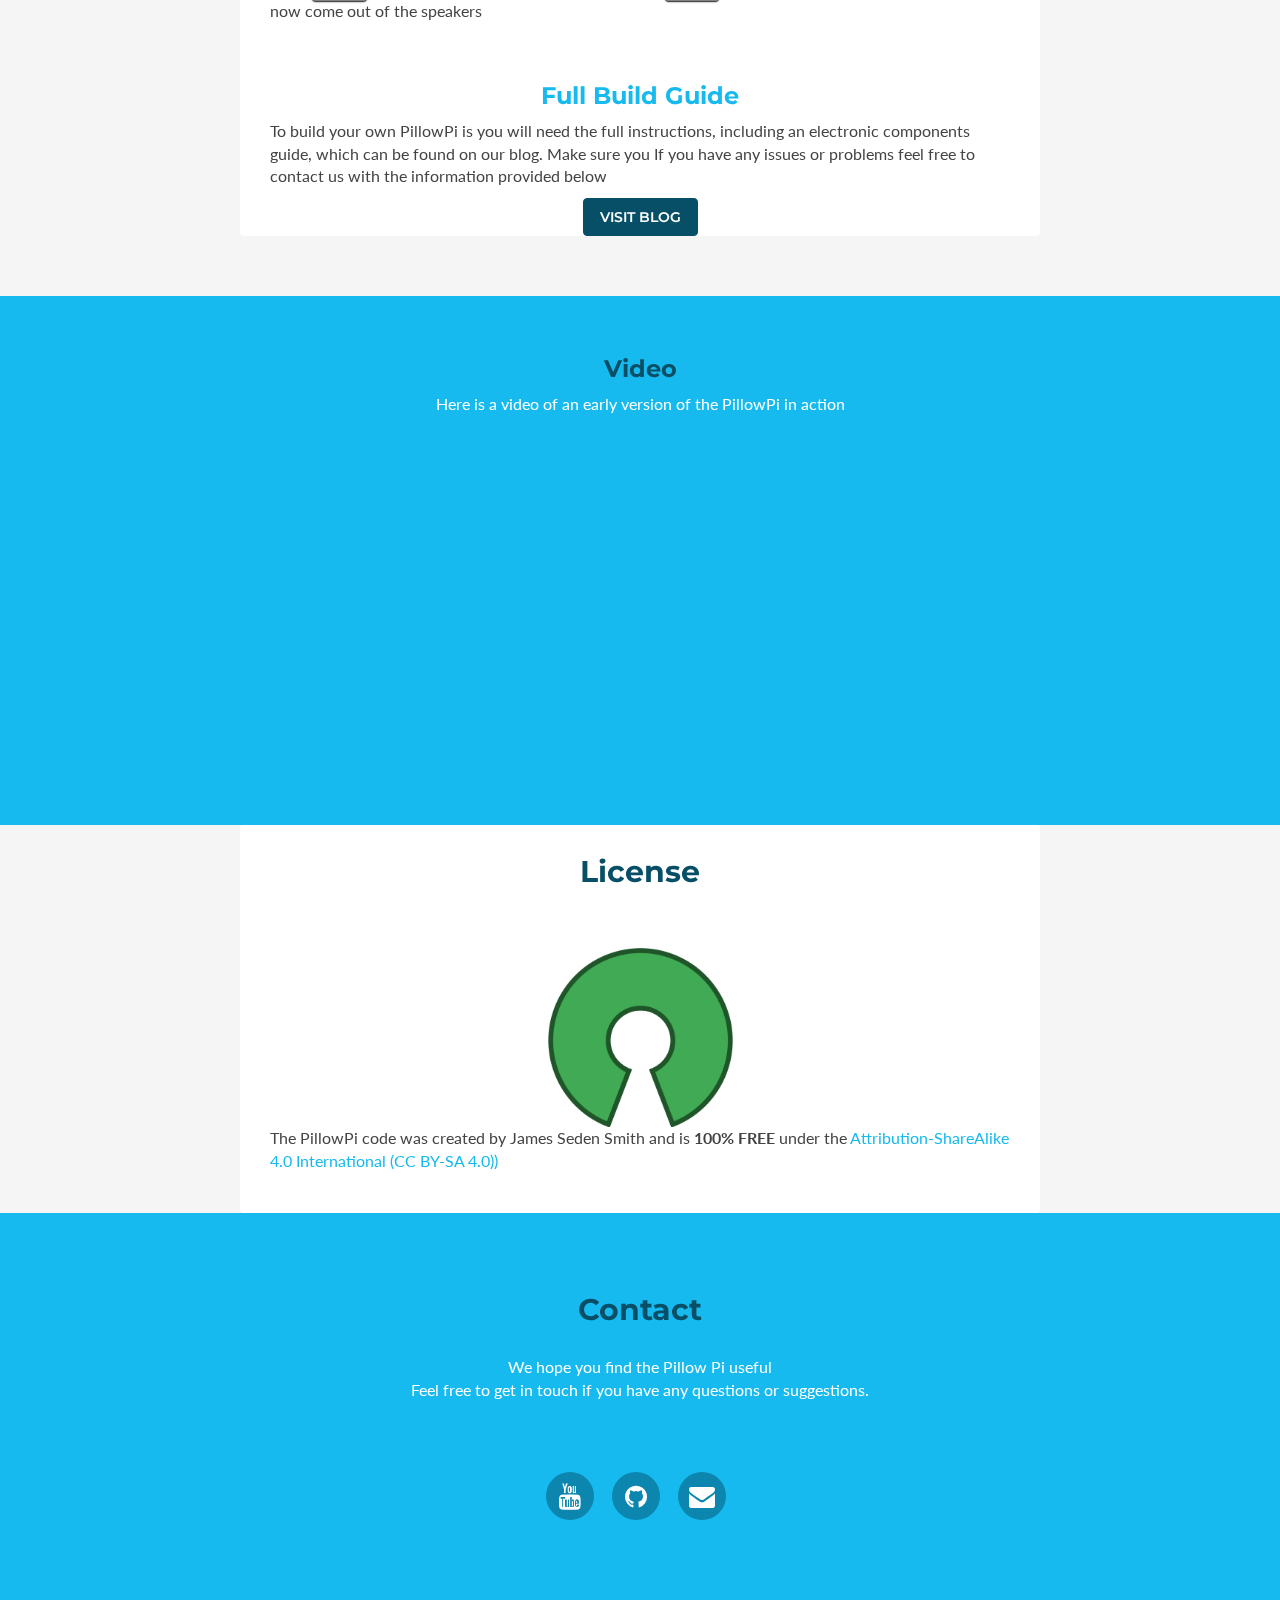
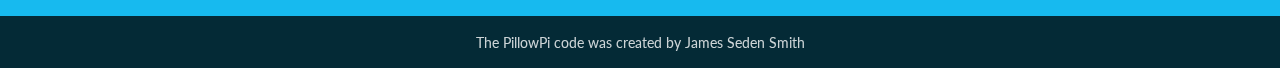
==== commit f2f7ae4d: "Changes to index.html" ====
--- a/index.html
+++ b/index.html
@@ -339,7 +339,7 @@
     <!-- ******FOOTER****** --> 
     <footer class="footer">
         <div class="container text-center">
-            <small class="copyright">The PillowPi site and code was created by James Seden Smith</small>
+            <small class="copyright">The PillowPi code was created by James Seden Smith</small>
         </div><!--//container-->
     </footer><!--//footer-->
      
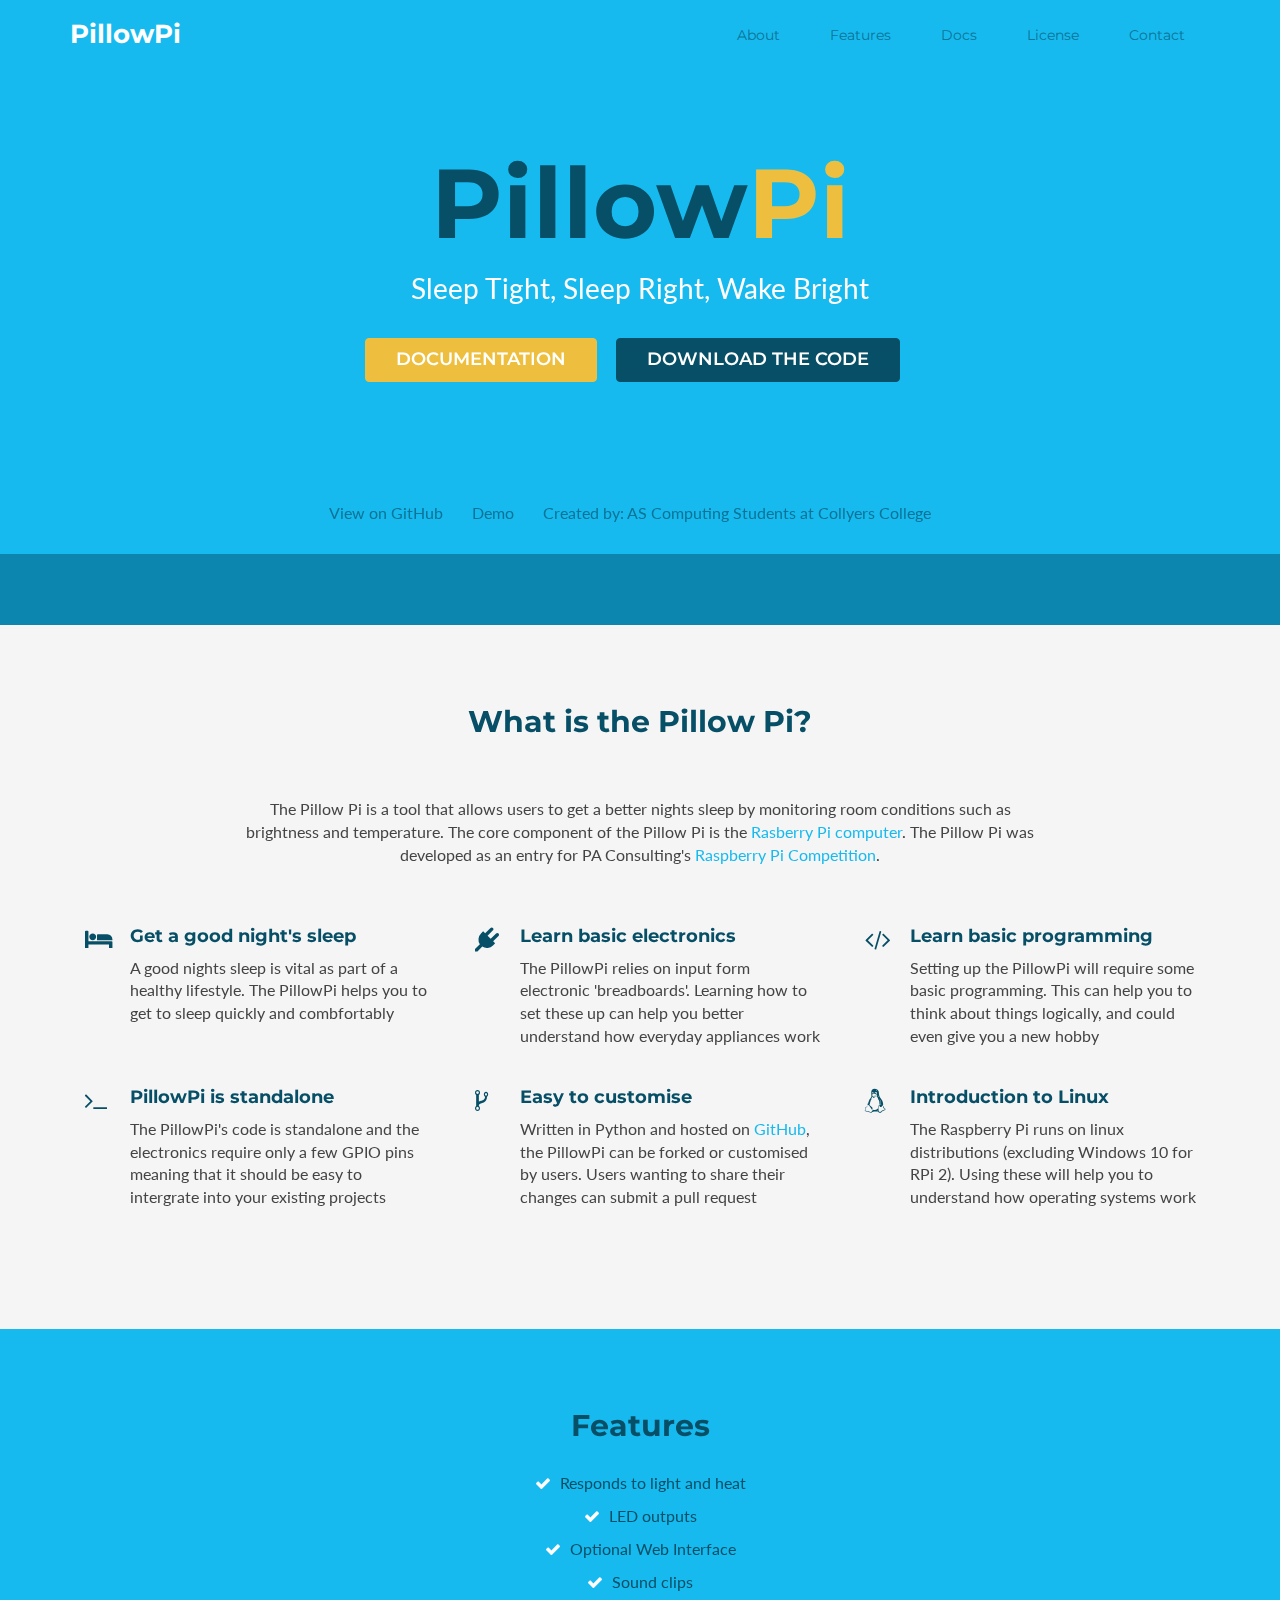
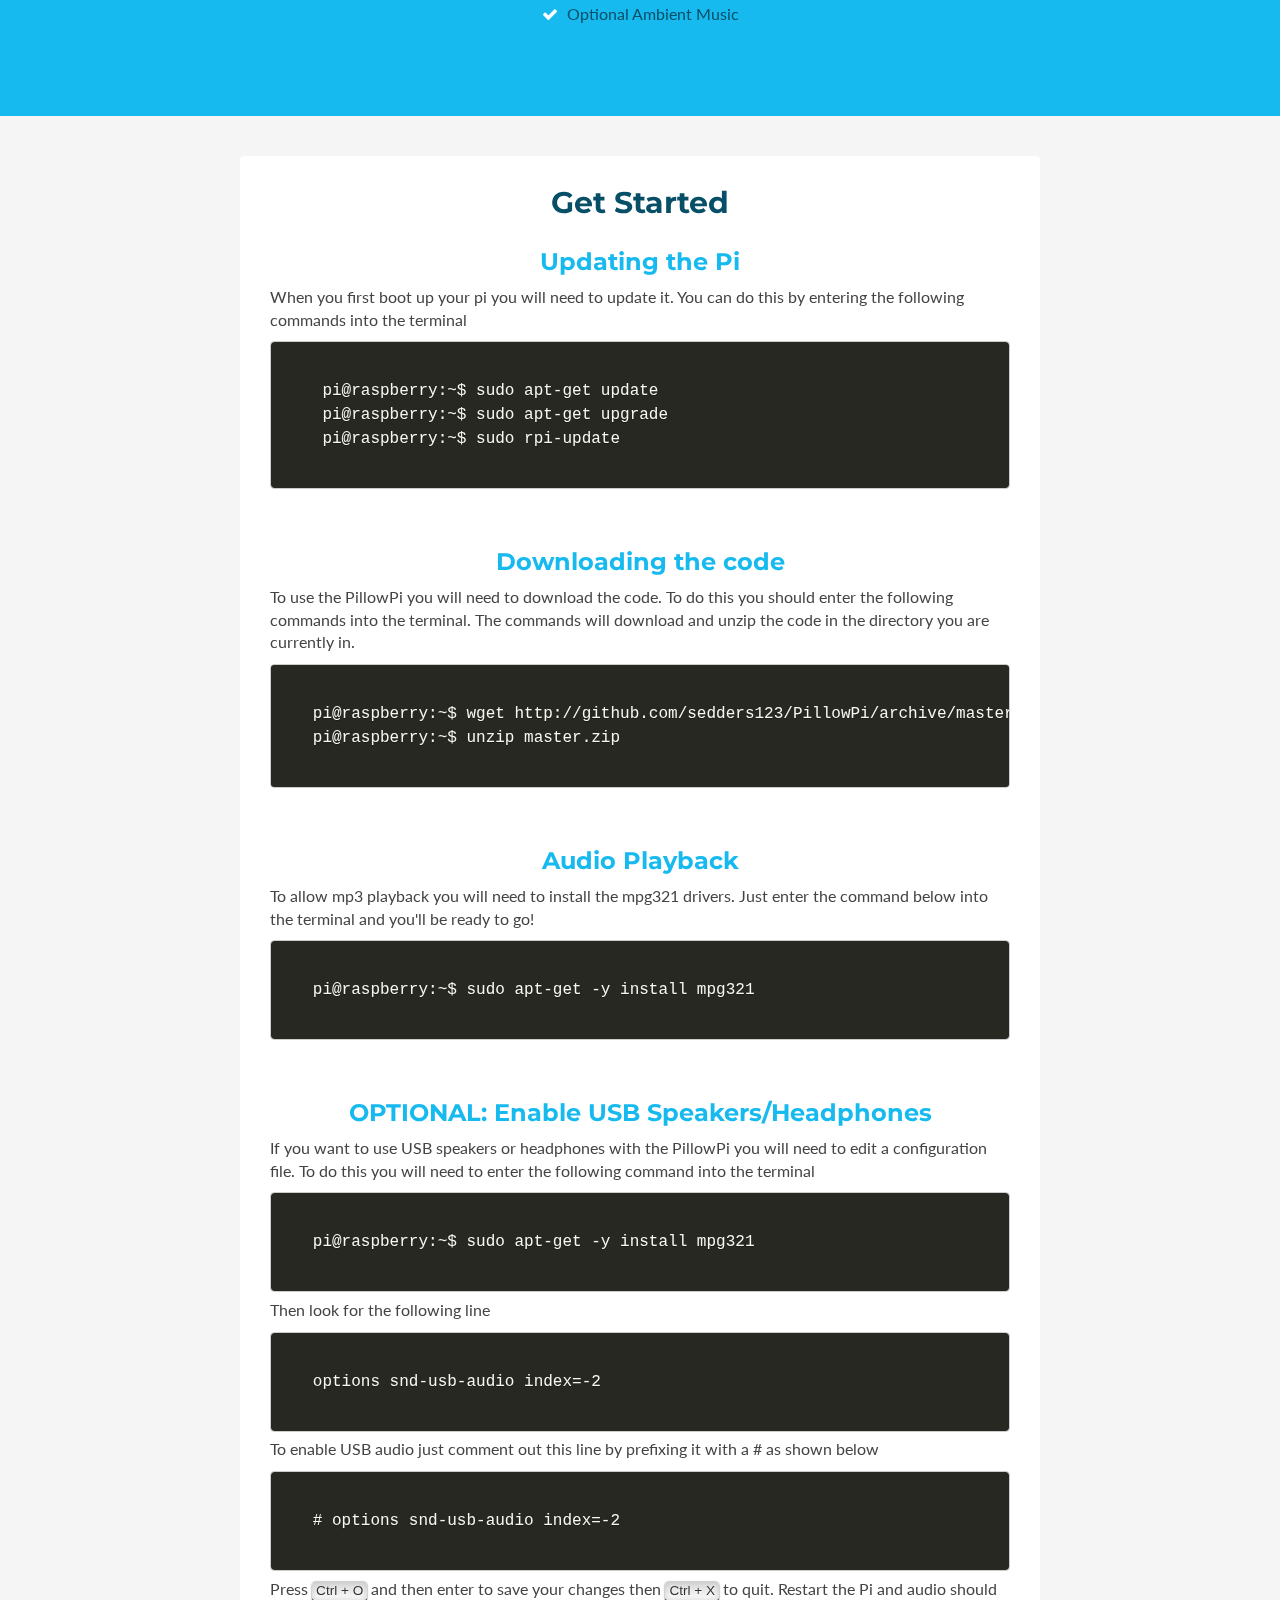
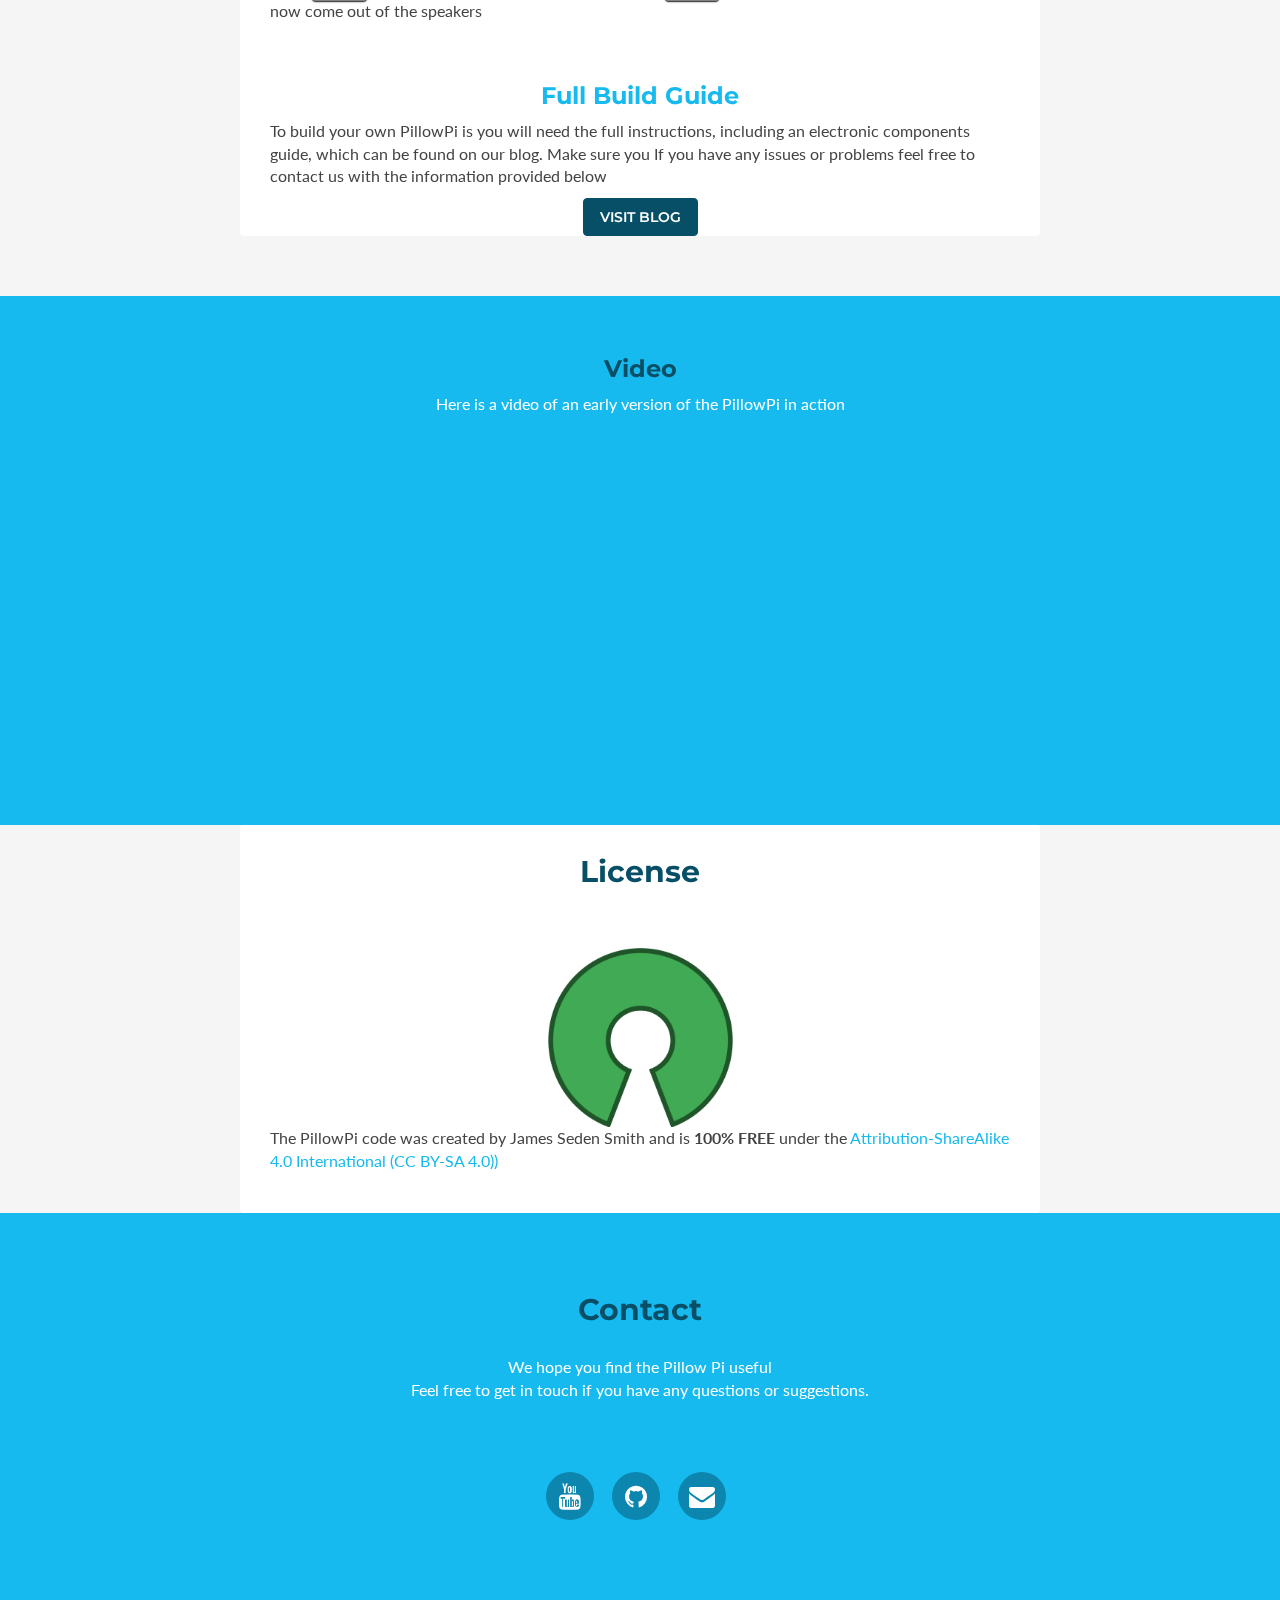
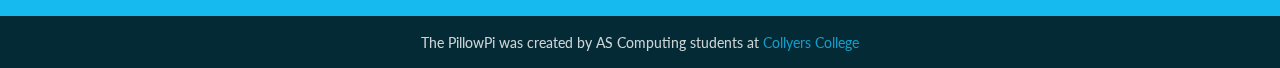
==== commit 9a0f6967: "Change to index.html" ====
--- a/index.html
+++ b/index.html
@@ -12,6 +12,7 @@
     <meta name="viewport" content="width=device-width, initial-scale=1.0">
     <meta name="description" content="PillowPi. Sleep tight, Sleep Right, Wake Bright">
     <meta name="author" content="Collyers College">
+    <meta name="keywords" content="PillowPi,Raspberry Pi,Sleep">
     
     <!-- Favicon Metas --->
     <meta name="msapplication-TileColor" content="#da532c">
@@ -339,7 +340,7 @@
     <!-- ******FOOTER****** --> 
     <footer class="footer">
         <div class="container text-center">
-            <small class="copyright">The PillowPi code was created by James Seden Smith</small>
+            <small class="copyright">The PillowPi was created by AS Computing students at <a href="http://www.collyers.ac.uk" target="_blank">Collyers College</a></small>
         </div><!--//container-->
     </footer><!--//footer-->
      
@@ -351,6 +352,16 @@
     <script type="text/javascript" src="assets/plugins/jquery-scrollTo/jquery.scrollTo.min.js"></script> 
     <script type="text/javascript" src="assets/plugins/prism/prism.js"></script>    
     <script type="text/javascript" src="assets/js/main.js"></script>
+    <script>
+  (function(i,s,o,g,r,a,m){i['GoogleAnalyticsObject']=r;i[r]=i[r]||function(){
+  (i[r].q=i[r].q||[]).push(arguments)},i[r].l=1*new Date();a=s.createElement(o),
+  m=s.getElementsByTagName(o)[0];a.async=1;a.src=g;m.parentNode.insertBefore(a,m)
+  })(window,document,'script','//www.google-analytics.com/analytics.js','ga');
+
+  ga('create', 'UA-30229322-2', 'auto');
+  ga('send', 'pageview');
+
+</script>
     
     <!--- Copyright --->
     <!--- Theme designed by Xiaoying Riley ---
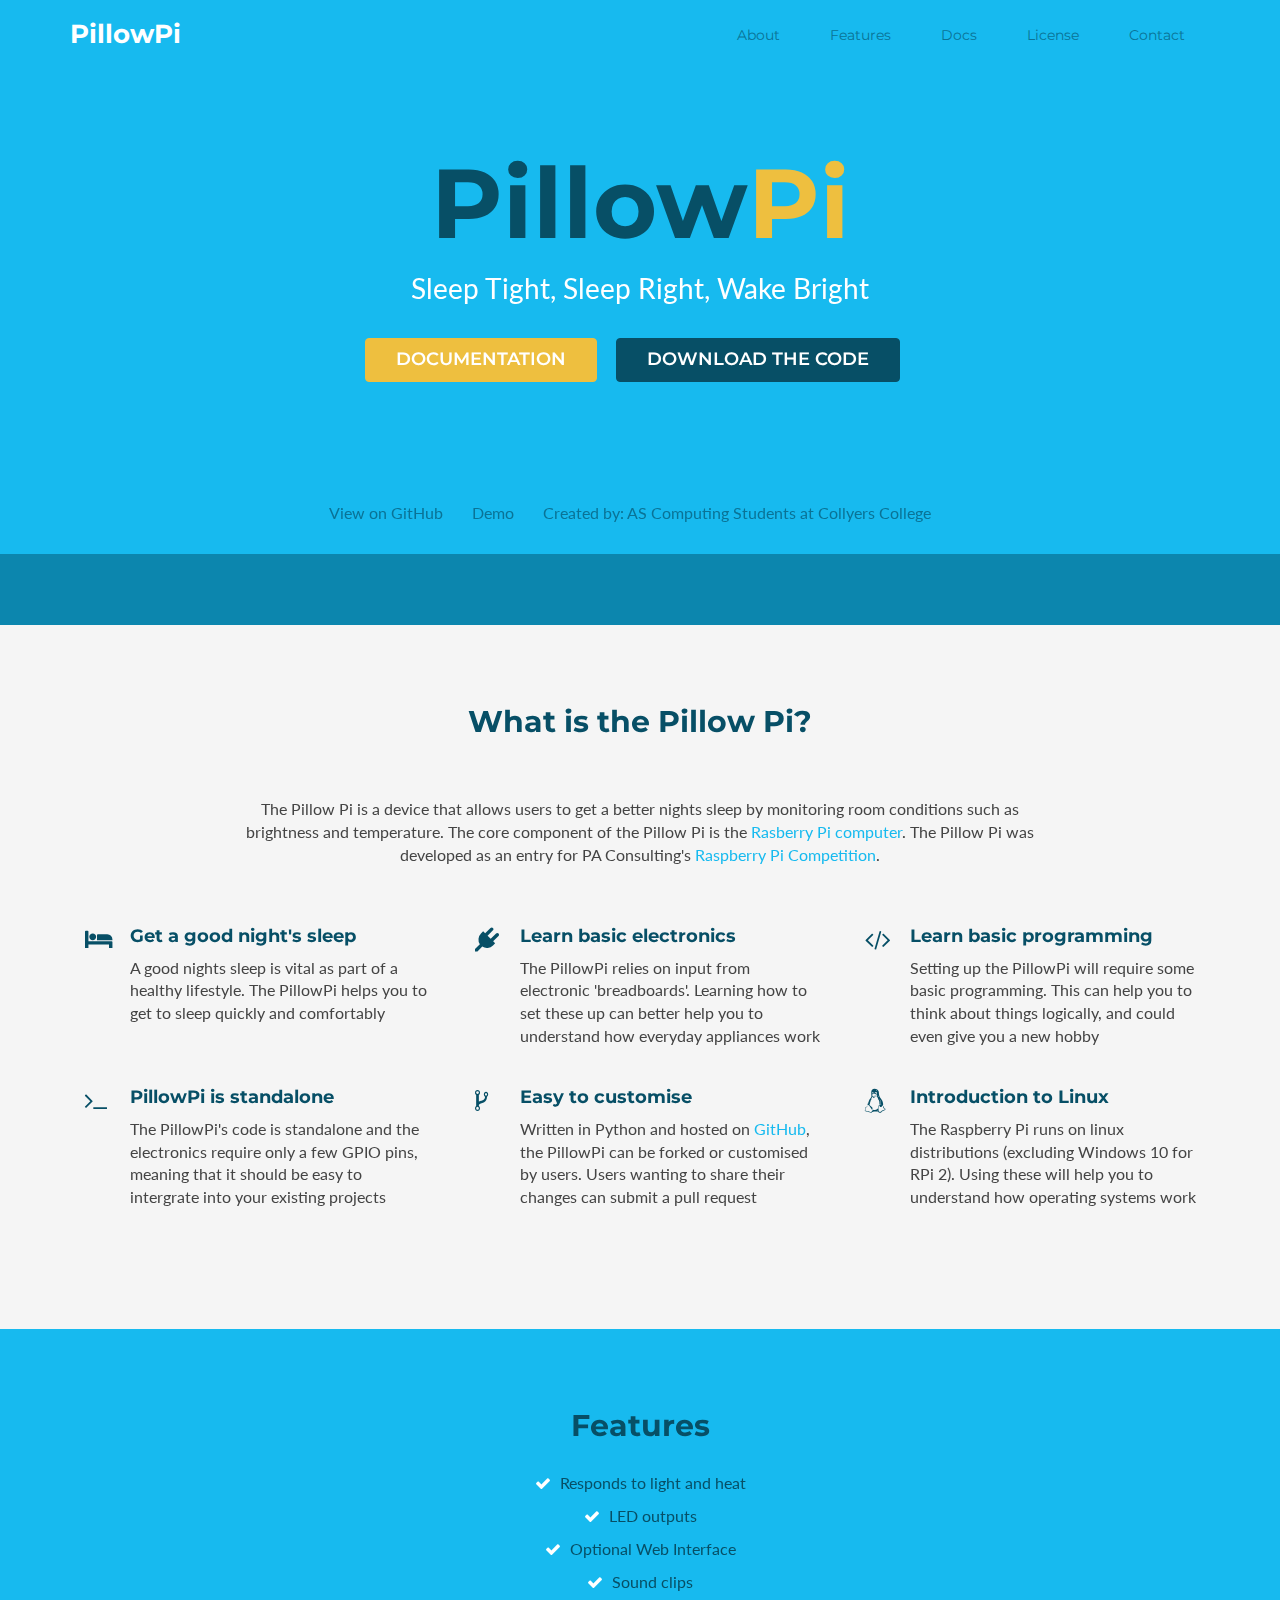
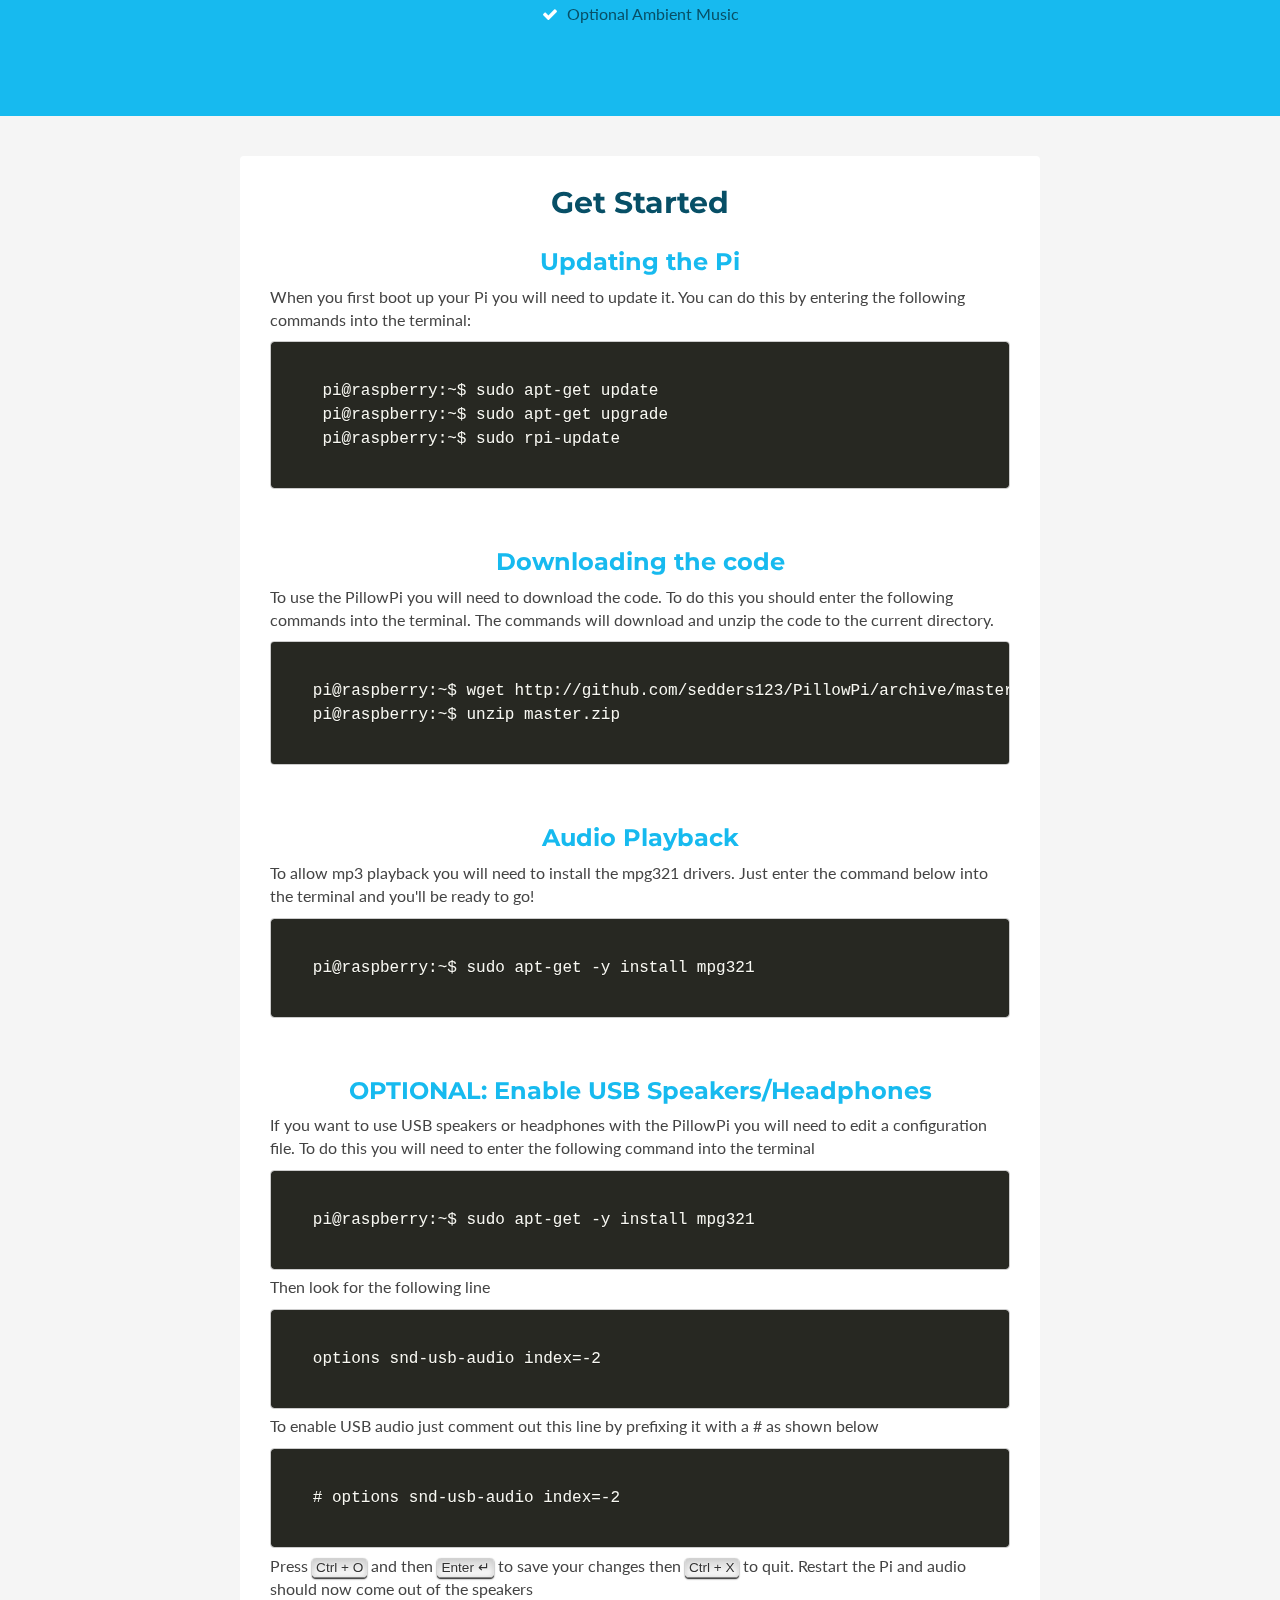
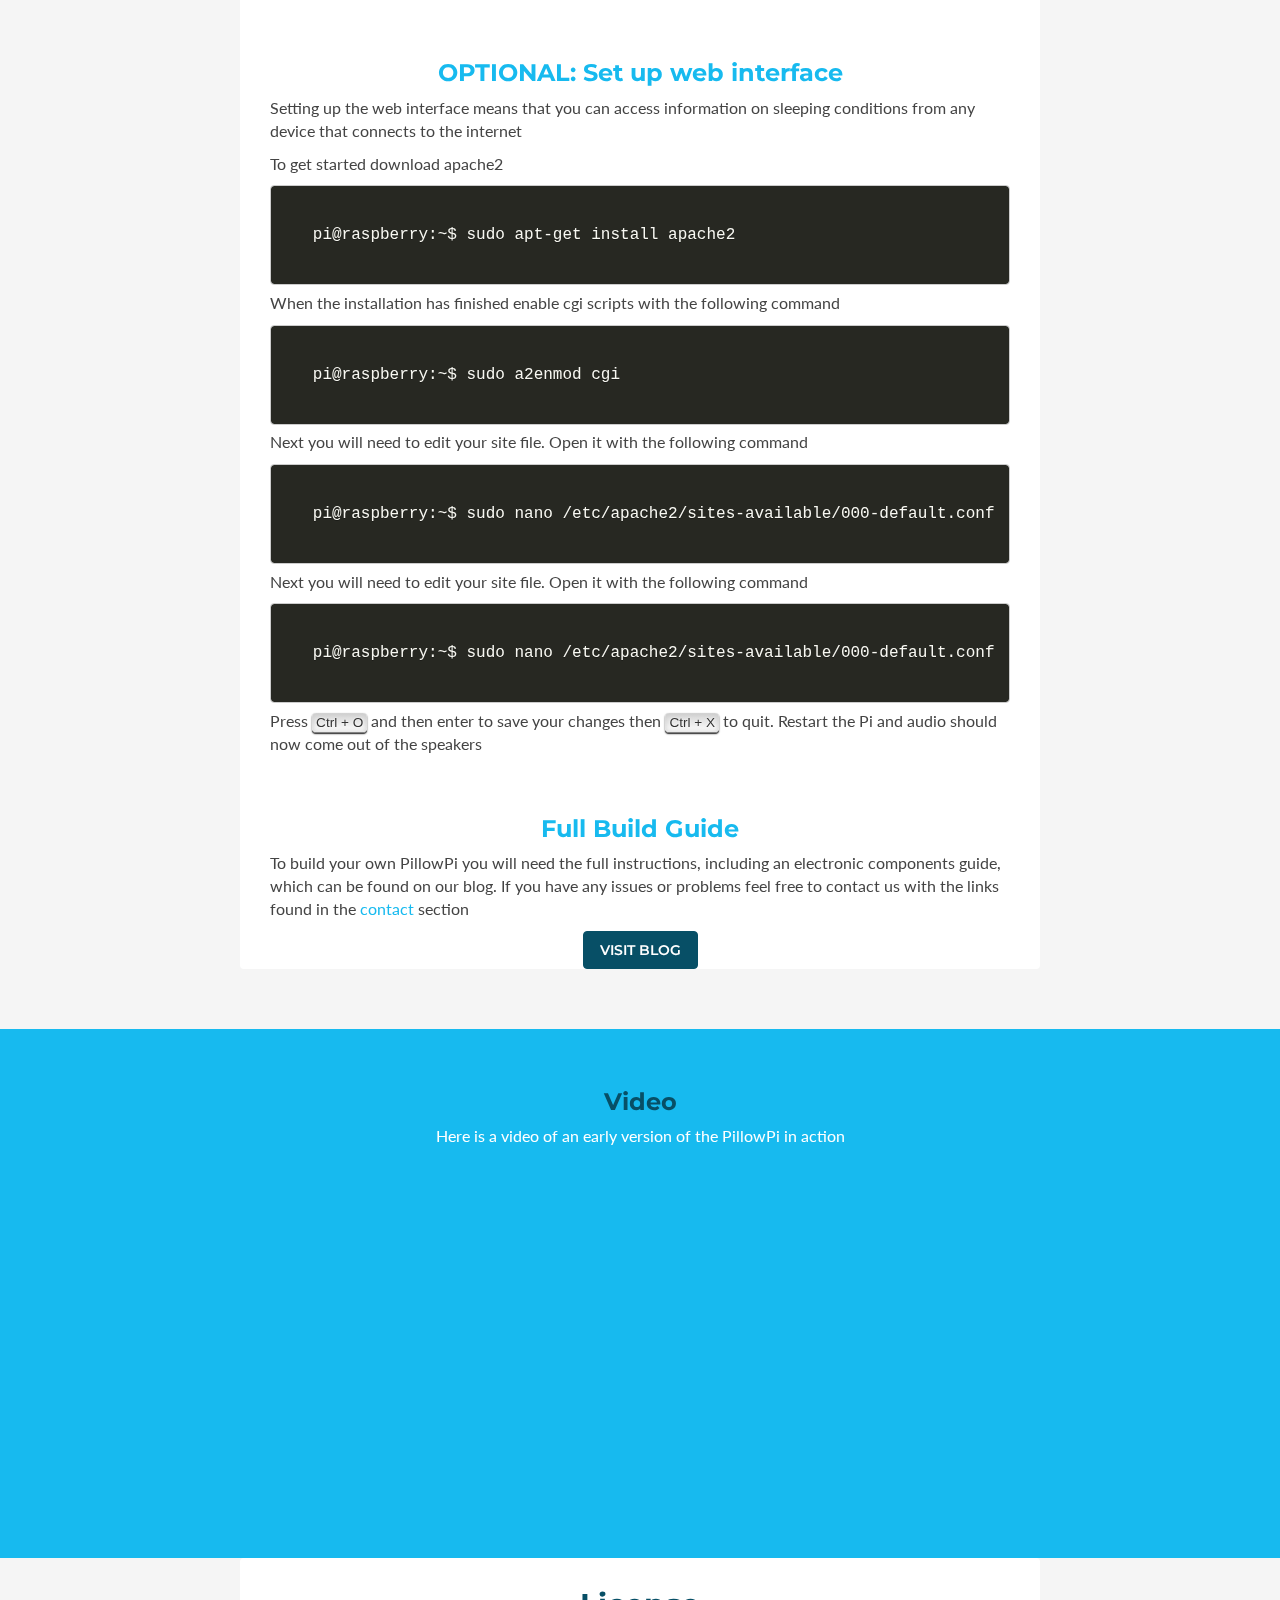
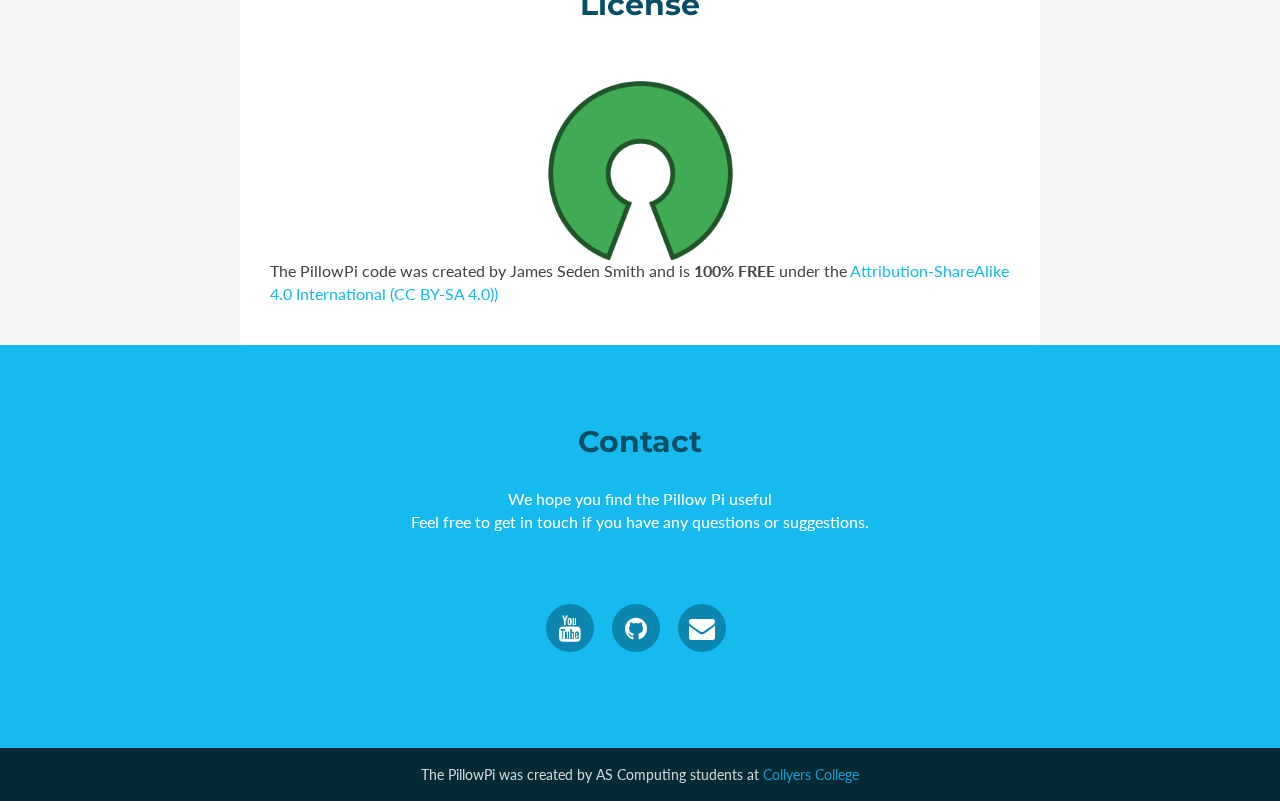
==== commit 8d5bed46: "Correction of spelling errors and general tidying" ====
--- a/index.html
+++ b/index.html
@@ -21,21 +21,21 @@
     <meta name="theme-color" content="#ffffff">
     
     <!-- Favicon Files --->
-    <link rel="apple-touch-icon" sizes="57x57" href="/favicons/apple-touch-icon-57x57.png">
-    <link rel="apple-touch-icon" sizes="60x60" href="/favicons/apple-touch-icon-60x60.png">
-    <link rel="apple-touch-icon" sizes="72x72" href="/favicons/apple-touch-icon-72x72.png">
-    <link rel="apple-touch-icon" sizes="76x76" href="/favicons/apple-touch-icon-76x76.png">
-    <link rel="apple-touch-icon" sizes="114x114" href="/favicons/apple-touch-icon-114x114.png">
-    <link rel="apple-touch-icon" sizes="120x120" href="/favicons/apple-touch-icon-120x120.png">
-    <link rel="apple-touch-icon" sizes="144x144" href="/favicons/apple-touch-icon-144x144.png">
-    <link rel="apple-touch-icon" sizes="152x152" href="/favicons/apple-touch-icon-152x152.png">
-    <link rel="apple-touch-icon" sizes="180x180" href="/favicons/apple-touch-icon-180x180.png">
-    <link rel="icon" type="image/png" href="/favicons/favicon-32x32.png" sizes="32x32">
-    <link rel="icon" type="image/png" href="/favicons/android-chrome-192x192.png" sizes="192x192">
-    <link rel="icon" type="image/png" href="/favicons/favicon-96x96.png" sizes="96x96">
-    <link rel="icon" type="image/png" href="/favicons/favicon-16x16.png" sizes="16x16">
-    <link rel="manifest" href="/favicons/manifest.json">
-    <link rel="shortcut icon" href="favicon.ico">
+    <link rel="apple-touch-icon" sizes="57x57" href="favicons/apple-touch-icon-57x57.png">
+    <link rel="apple-touch-icon" sizes="60x60" href="favicons/apple-touch-icon-60x60.png">
+    <link rel="apple-touch-icon" sizes="72x72" href="favicons/apple-touch-icon-72x72.png">
+    <link rel="apple-touch-icon" sizes="76x76" href="favicons/apple-touch-icon-76x76.png">
+    <link rel="apple-touch-icon" sizes="114x114" href="favicons/apple-touch-icon-114x114.png">
+    <link rel="apple-touch-icon" sizes="120x120" href="favicons/apple-touch-icon-120x120.png">
+    <link rel="apple-touch-icon" sizes="144x144" href="favicons/apple-touch-icon-144x144.png">
+    <link rel="apple-touch-icon" sizes="152x152" href="favicons/apple-touch-icon-152x152.png">
+    <link rel="apple-touch-icon" sizes="180x180" href="favicons/apple-touch-icon-180x180.png">
+    <link rel="icon" type="image/png" href="favicons/favicon-32x32.png" sizes="32x32">
+    <link rel="icon" type="image/png" href="favicons/android-chrome-192x192.png" sizes="192x192">
+    <link rel="icon" type="image/png" href="favicons/favicon-96x96.png" sizes="96x96">
+    <link rel="icon" type="image/png" href="favicons/favicon-16x16.png" sizes="16x16">
+    <link rel="manifest" href="favicons/manifest.json">
+    <link rel="shortcut icon" href="favicons/favicon.ico">
 
     <!--- Fonts --->
     <link href='http://fonts.googleapis.com/css?family=Lato:300,400,300italic,400italic' rel='stylesheet' type='text/css'>
@@ -124,7 +124,7 @@
     <section id="about" class="about section">
         <div class="container">
             <h2 class="title text-center">What is the Pillow Pi?</h2>
-            <p class="intro text-center">The Pillow Pi is a tool that allows users to get a better nights sleep by monitoring room conditions such as brightness and temperature. The core component of the Pillow Pi is the <a href="http://www.raspberrypi.org/" title="Raspberry Pi Foundation" target="_blank">Rasberry Pi computer</a>. The Pillow Pi was developed as an entry for PA Consulting's <a href="http://www.paconsulting.com/events/pas-new-raspberry-pi-competition-for-2014-15/" title="PA Consulting's Website" target="_blank">Raspberry Pi Competition</a>.</p>
+            <p class="intro text-center">The Pillow Pi is a device that allows users to get a better nights sleep by monitoring room conditions such as brightness and temperature. The core component of the Pillow Pi is the <a href="http://www.raspberrypi.org/" title="Raspberry Pi Foundation" target="_blank">Rasberry Pi computer</a>. The Pillow Pi was developed as an entry for PA Consulting's <a href="http://www.paconsulting.com/events/pas-new-raspberry-pi-competition-for-2014-15/" title="PA Consulting's Website" target="_blank">Raspberry Pi Competition</a>.</p>
             <div class="row">
                 <div class="item col-md-4 col-sm-6 col-xs-12">
                     <div class="icon-holder">
@@ -132,7 +132,7 @@
                     </div>
                     <div class="content">
                         <h3 class="sub-title">Get a good night's sleep</h3>
-                        <p>A good nights sleep is vital as part of a healthy lifestyle. The PillowPi helps you to get to sleep quickly and combfortably</p>
+                        <p>A good nights sleep is vital as part of a healthy lifestyle. The PillowPi helps you to get to sleep quickly and comfortably</p>
                     </div><!--//content-->
                 </div><!--//item-->
                 <div class="item col-md-4 col-sm-6 col-xs-12">
@@ -141,7 +141,7 @@
                     </div>
                     <div class="content">
                         <h3 class="sub-title">Learn basic electronics</h3>
-                        <p>The PillowPi relies on input form electronic 'breadboards'. Learning how to set these up can help you better understand how everyday appliances work</p>
+                        <p>The PillowPi relies on input from electronic 'breadboards'. Learning how to set these up can better help you to understand how everyday appliances work</p>
                     </div><!--//content-->
                 </div><!--//item-->
                 <div class="item col-md-4 col-sm-6 col-xs-12">
@@ -160,7 +160,7 @@
                     </div>
                     <div class="content">
                         <h3 class="sub-title">PillowPi is standalone</h3>
-                        <p>The PillowPi's code is standalone and the electronics require only a few GPIO pins meaning that it should be easy to intergrate into your existing projects</p>
+                        <p>The PillowPi's code is standalone and the electronics require only a few GPIO pins, meaning that it should be easy to intergrate into your existing projects</p>
                     </div><!--//content-->
                 </div><!--//item-->                
                 <div class="item col-md-4 col-sm-6 col-xs-12">
@@ -206,7 +206,7 @@
             <h2 class="title text-center">Get Started</h2>            
             <div class="block">
                 <h3 class="sub-title text-center">Updating the Pi</h3>
-                <p>When you first boot up your pi you will need to update it. You can do this by entering the following commands into the terminal</p>
+                <p>When you first boot up your Pi you will need to update it. You can do this by entering the following commands into the terminal:</p>
 
                 <div class="code-block">
                     <pre><code class="language-markup">
@@ -219,7 +219,7 @@
             
             <div class="block">
                 <h3 class="sub-title text-center">Downloading the code</h3>
-                <p>To use the PillowPi you will need to download the code. To do this you should enter the following commands into the terminal. The commands will download and unzip the code in the directory you are currently in. </p>
+                <p>To use the PillowPi you will need to download the code. To do this you should enter the following commands into the terminal. The commands will download and unzip the code to the current directory. </p>
                 
                 <div class="code-block">
                     <pre>
@@ -253,6 +253,7 @@
     </code></pre>
                 </div><!--//code-block-->
                 <p>Then look for the following line</p>
+            
                 <div class="code-block">
                     <pre>
     <code class="language-markup">
@@ -266,11 +267,49 @@
    # options snd-usb-audio index=-2
     </code></pre>
                 </div><!--//code-block-->
+                <p>Press <kbd class="light">Ctrl + O</kbd> and then <kbd class="light">Enter ↵</kbd> to save your changes then <kbd class="light">Ctrl + X</kbd> to quit. Restart the Pi and audio should now come out of the speakers</p>
+            </div><!--//block-->
+
+<div class="block">
+                <h3 class="sub-title text-center">OPTIONAL: Set up web interface</h3>
+                <p>Setting up the web interface means that you can access information on sleeping conditions from any device that connects to the internet</p>
+                <p>
+                    To get started download apache2
+    </p>
+                
+                <div class="code-block">
+                    <pre>
+    <code class="language-markup">
+   pi@raspberry:~$ sudo apt-get install apache2
+    </code></pre>
+                </div><!--//code-block-->
+                <p>When the installation has finished enable cgi scripts with the following command</p>
+                <div class="code-block">
+                    <pre>
+    <code class="language-markup">
+   pi@raspberry:~$ sudo a2enmod cgi
+    </code></pre>
+                </div><!--//code-block-->
+                <p>Next you will need to edit your site file. Open it with the following command</p>
+                <div class="code-block">
+                    <pre>
+    <code class="language-markup">
+   pi@raspberry:~$ sudo nano /etc/apache2/sites-available/000-default.conf
+    </code></pre>
+                </div><!--//code-block-->
+                <p>Next you will need to edit your site file. Open it with the following command</p>
+                <div class="code-block">
+                    <pre>
+    <code class="language-markup">
+   pi@raspberry:~$ sudo nano /etc/apache2/sites-available/000-default.conf
+    </code></pre>
+                </div><!--//code-block-->
                 <p>Press <kbd class="light">Ctrl + O</kbd> and then enter to save your changes then <kbd class="light">Ctrl + X</kbd> to quit. Restart the Pi and audio should now come out of the speakers</p>
             </div><!--//block-->
+                
             <div class="block">
                 <h3 class="sub-title text-center">Full Build Guide</h3>
-                <p>To build your own PillowPi is you will need the full instructions, including an electronic components guide, which can be found on our blog. Make sure you If you have any issues or problems feel free to contact us with the information provided below</p>
+                <p>To build your own PillowPi you will need the full instructions, including an electronic components guide, which can be found on our blog. If you have any issues or problems feel free to contact us with the links found in the <a class="scrollto" href="#contact">contact</a> section</p>
                 <p class="text-center">
                     <a class="btn btn-cta-primary" href="http://collyersstudentraspberrypi.blogspot.co.uk/" title="Blog" target="_blank">Visit Blog</a>
                 </p>
@@ -301,25 +340,7 @@
             </div><!--//license-inner-->
         </div><!--//container-->
     </section><!--//how-->
-    
-    <!-- ******TEAM BIO'S****** -->
-    <!---<section id="team" class="team section">
-        <div class="container">
-            <div class="team-inner">
-                <h2 class="title text-center">Meet the Team</h2>
-                <p class="intro text-center">The PillowPi wouldn't have come into exsitance if it weren't for the efforts of the members of our team. Now you get the chance to meet them</p>
-                <div class="profiles">
-                    <div class="pic">
-                        
-                    </div>
-                    <div class="text">
-                        <h3 class="sub-title">Diane</h3>
-                        <p>Our guide through the world of computer science</p>
-                    </div>
-                </div>
-            </div>
-        </div>
-    </section> -->
+
     <!-- ******CONTACT****** --> 
     <section id="contact" class="contact section has-pattern">
         <div class="container">
